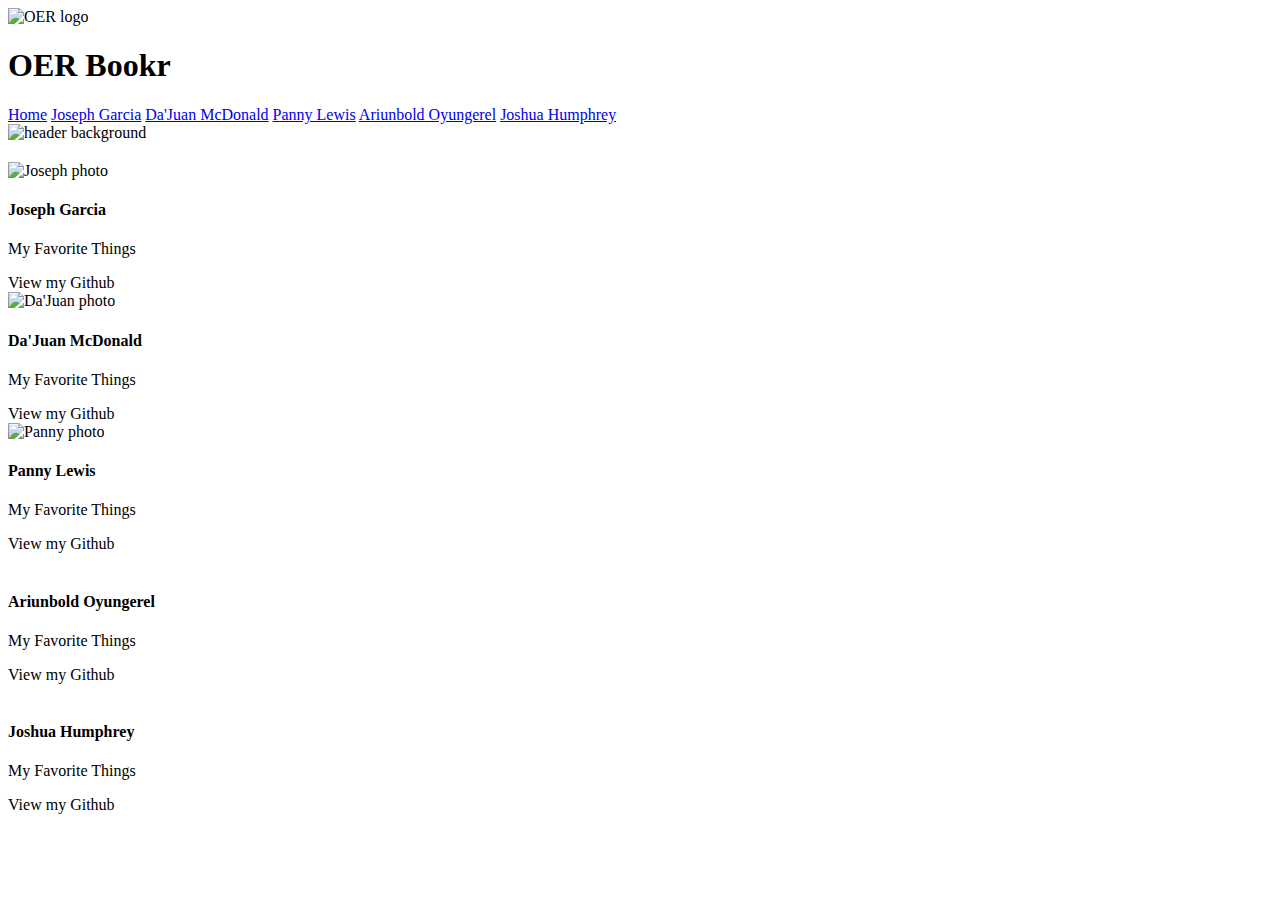
==== about.html @ 0af73c0d "cloned and created new file for marketing" ====
<!doctype html>
<html lang="en">
<head>
  <meta charset="utf-8">
  <meta name="viewport" content="width=device-width, initial-scale=1.0">
  <title>OER Bookr</title>
<!-- book icon <i class="fas fa-book-open"></i> 
    sign in icon <i class="fas fa-sign-in-alt"></i>
    home icon <i class="fas fa-sign-in-alt"></i>
-->
</head>

<body>



<!-- navigation begins code here -->
<div class="container home">

        <div class="title-nav-parent"> <!--this parent has 2 children:  the page title and the navigation-->
        
            <div class="child page-title">
                <img src="img/oer_classroom.png" alt="OER logo"/>
                <h1>OER Bookr</h1>
            </div>
            
            <div class="child nav">
                <a href="index.html">Home</a>
                <a href="#Joseph Garcia">Joseph Garcia</a>
                <a href="#Da'Juan McDonald">Da'Juan McDonald</a>
                <a href="#Panny Lewis">Panny Lewis</a>
                <a href="#Ariunbold Oyungerel">Ariunbold Oyungerel</a>
                <a href="#Joshua Humphrey">Joshua Humphrey</a>
            </div>
        </div>
</div>
<!-- navigation ends here-->



<!-- header begins here -->
<header class="intro">
        <!-- image code here --> 
        <img src="img/team.jpg" alt="header background"/>
 
       <h2></h2>     
       <p</p>
</header>
<!-- header ends here -->



<!-- content begins here -->
<section class="content-person">

        <div class="person">
          <img src="img/joseph.jpg" alt="Joseph photo"/>
          <h4 href="https://github.com/kingmoc" id="Joseph Garcia">Joseph Garcia</h4>
          <p>My Favorite Things</p>
          <div class="btn">View my Github</div>
        </div>

        <div class="person">
          <img src="img/Da'Juan.jpg" alt="Da'Juan photo"/>
          <h4 href="https://github.com/FIOpwK" id="Da'Juan McDonald">Da'Juan McDonald</h4>
          <p>My Favorite Things</p>
          <div class="btn">View my Github</div>
        </div>

        <div class="person">
          <img src="img/Panny.jpg" alt="Panny photo"/>
          <h4 id="Panny Lewis">Panny Lewis</h4>
          <p>My Favorite Things</p>
          <div href="https://github.com/PannyLewis" class="btn">View my Github</div>
        </div>

        <div class="person">
          <img src="" alt=""/>
          <h4 id="Ariunbold Oyungerel">Ariunbold Oyungerel</h4>
          <p>My Favorite Things</p>
          <div class="btn">View my Github</div>
        </div>

        <div class="person">
            <img src="" alt=""/>
            <h4 id="Joshua Humphrey">Joshua Humphrey</h4>
            <p>My Favorite Things</p>
            <div class="btn">View my Github</div>
        </div> 

</section>
<!-- content ends here -->







<!-- Code injected by live-server -->
<script type="text/javascript">
	// <![CDATA[  <-- For SVG support
	if ('WebSocket' in window) {
		(function () {
			function refreshCSS() {
				var sheets = [].slice.call(document.getElementsByTagName("link"));
				var head = document.getElementsByTagName("head")[0];
				for (var i = 0; i < sheets.length; ++i) {
					var elem = sheets[i];
					var parent = elem.parentElement || head;
					parent.removeChild(elem);
					var rel = elem.rel;
					if (elem.href && typeof rel != "string" || rel.length == 0 || rel.toLowerCase() == "stylesheet") {
						var url = elem.href.replace(/(&|\?)_cacheOverride=\d+/, '');
						elem.href = url + (url.indexOf('?') >= 0 ? '&' : '?') + '_cacheOverride=' + (new Date().valueOf());
					}
					parent.appendChild(elem);
				}
			}
			var protocol = window.location.protocol === 'http:' ? 'ws://' : 'wss://';
			var address = protocol + window.location.host + window.location.pathname + '/ws';
			var socket = new WebSocket(address);
			socket.onmessage = function (msg) {
				if (msg.data == 'reload') window.location.reload();
				else if (msg.data == 'refreshcss') refreshCSS();
			};
			if (sessionStorage && !sessionStorage.getItem('IsThisFirstTime_Log_From_LiveServer')) {
				console.log('Live reload enabled.');
				sessionStorage.setItem('IsThisFirstTime_Log_From_LiveServer', true);
			}
		})();
	}
	else {
		console.error('Upgrade your browser. This Browser is NOT supported WebSocket for Live-Reloading.');
	}
	// ]]>
</script></body>
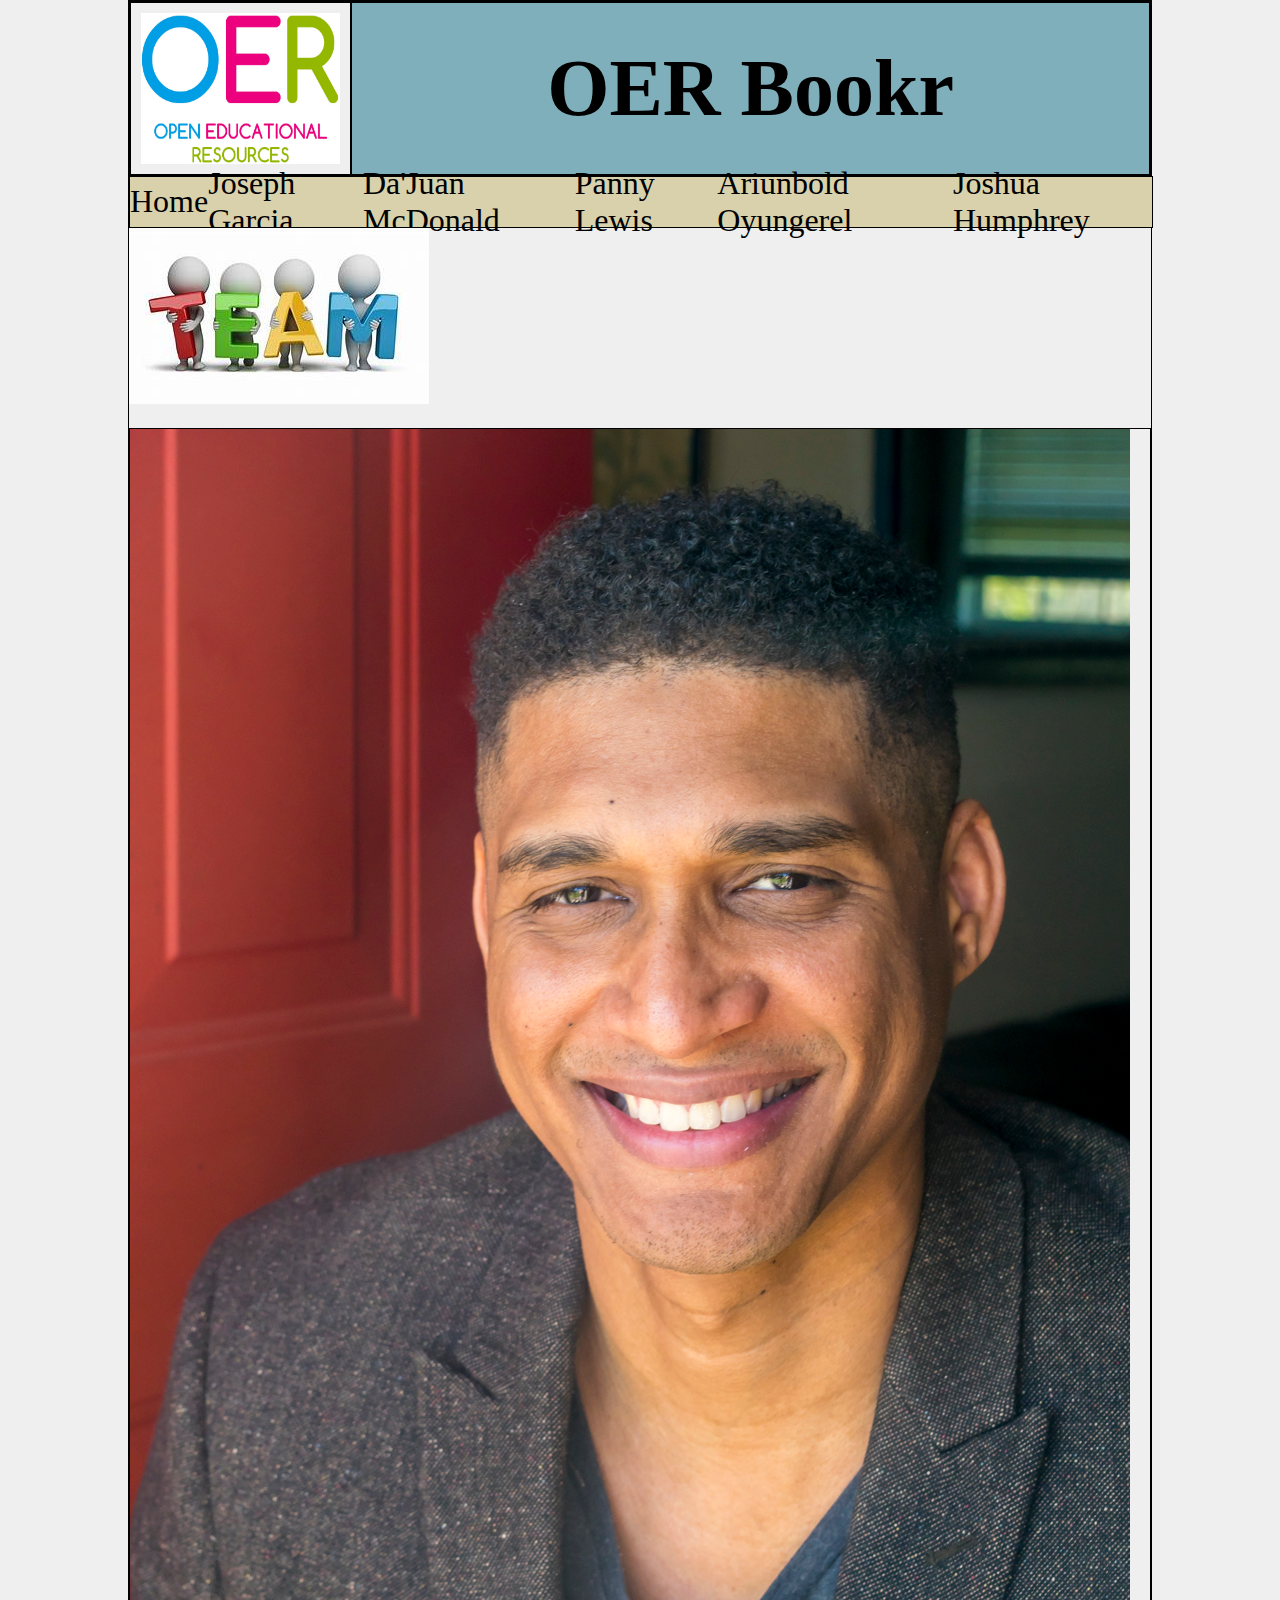
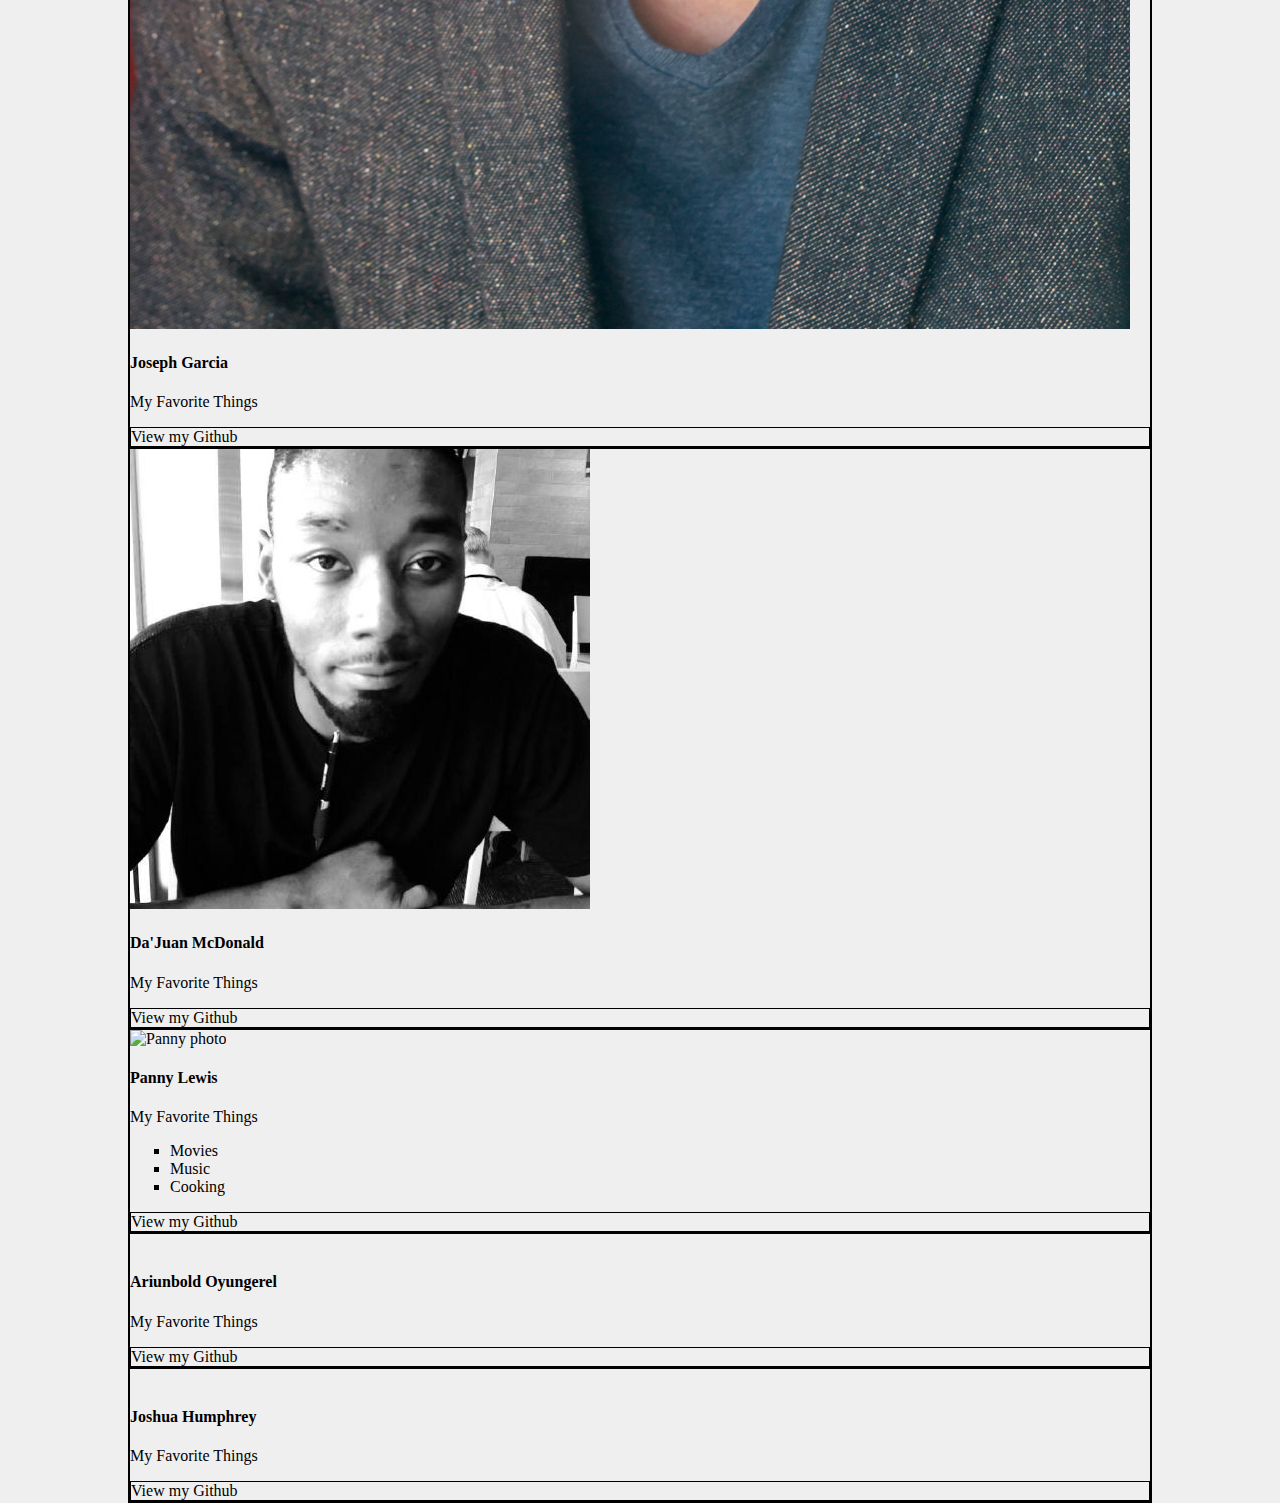
==== commit c6ce14c2: "navigation: added flex boxes to logo, title, and nav" ====
--- a/about.html
+++ b/about.html
@@ -2,9 +2,11 @@
 
 <!doctype html>
 <html lang="en">
-<head>
+<head>  
   <meta charset="utf-8">
   <meta name="viewport" content="width=device-width, initial-scale=1.0">
+    <!-- CSS requirement below -->
+    <link rel="stylesheet" href="/css/index.css">
   <title>OER Bookr</title>
 <!-- book icon <i class="fas fa-book-open"></i> 
     sign in icon <i class="fas fa-sign-in-alt"></i>
@@ -13,31 +15,34 @@
 </head>
 
 <body>
-
-
-
-<!-- navigation begins code here -->
-<div class="container home">
-
-        <div class="title-nav-parent"> <!--this parent has 2 children:  the page title and the navigation-->
-        
-            <div class="child page-title">
-                <img src="img/oer_classroom.png" alt="OER logo"/>
-                <h1>OER Bookr</h1>
-            </div>
-            
-            <div class="child nav">
-                <a href="index.html">Home</a>
-                <a href="#Joseph Garcia">Joseph Garcia</a>
-                <a href="#Da'Juan McDonald">Da'Juan McDonald</a>
-                <a href="#Panny Lewis">Panny Lewis</a>
-                <a href="#Ariunbold Oyungerel">Ariunbold Oyungerel</a>
-                <a href="#Joshua Humphrey">Joshua Humphrey</a>
-            </div>
-        </div>
-</div>
-<!-- navigation ends here-->
-
+    <div class="container">
+      
+      <!--title and logo start-->
+      <div class="logo-title"> <!--parent-->
+        <!--child 1-->
+          <div class="logo">
+            <img src="img/oerlogo.jpg" alt="OER logo"/>
+          </div>
+    
+        <!--child 2-->
+          <div class="title">
+            <h1>OER Bookr</h1>
+          </div>
+      </div>
+      <!--title and logo end-->
+    
+      <!-- navigation start -->
+      <div class="nav-container">
+                    
+          <a href="index.html">Home</a>
+          <a href="#Joseph Garcia">Joseph Garcia</a>
+          <a href="#Da'Juan McDonald">Da'Juan McDonald</a>
+          <a href="#Panny Lewis">Panny Lewis</a>
+          <a href="#Ariunbold Oyungerel">Ariunbold Oyungerel</a>
+          <a href="#Joshua Humphrey">Joshua Humphrey</a>
+                  
+        </div>   
+      <!-- navigation end-->
 
 
 <!-- header begins here -->
@@ -73,6 +78,11 @@
           <img src="img/Panny.jpg" alt="Panny photo"/>
           <h4 id="Panny Lewis">Panny Lewis</h4>
           <p>My Favorite Things</p>
+          <ul>
+            <li>Movies</li>
+            <li>Music</li>
+            <li>Cooking</li>
+          </ul>
           <div href="https://github.com/PannyLewis" class="btn">View my Github</div>
         </div>
 
@@ -92,6 +102,9 @@
 
 </section>
 <!-- content ends here -->
+
+</div>
+</body>
 
 
 
--- a/css/index.css
+++ b/css/index.css
@@ -0,0 +1,53 @@
+* {
+  color: black;
+}
+body {
+  background-color: #EFEFEF;
+  margin: 0 10% 0 10% ;
+}
+body div {
+  border: 1px solid;
+}
+.logo-title {
+  display: flex;
+}
+.logo-title img {
+  width: 100%;
+  height: 100%;
+}
+.logo-title .logo {
+  width: 20%;
+  margin: 0;
+  padding: 10px;
+}
+.logo-title .title {
+  font-style: 'Playfair Display' sans-serif;
+  width: 80%;
+  background-color: #7EAFBA;
+}
+.logo-title .title h1 {
+  font-size: 5em;
+  margin: 5%;
+  text-align: center;
+}
+.nav-container {
+  width: 100%;
+  height: 50px;
+  display: flex;
+  flex-direction: row;
+  justify-content: space-around;
+  align-items: center;
+  background-color: #D8D1AC;
+}
+@media (max-width: 500px) {
+  .nav-container nav {
+    background: #7EAFBA;
+  }
+}
+.nav-container a {
+  font-size: 2em;
+  text-decoration: none;
+}
+.content-person .person li {
+  list-style: square;
+}
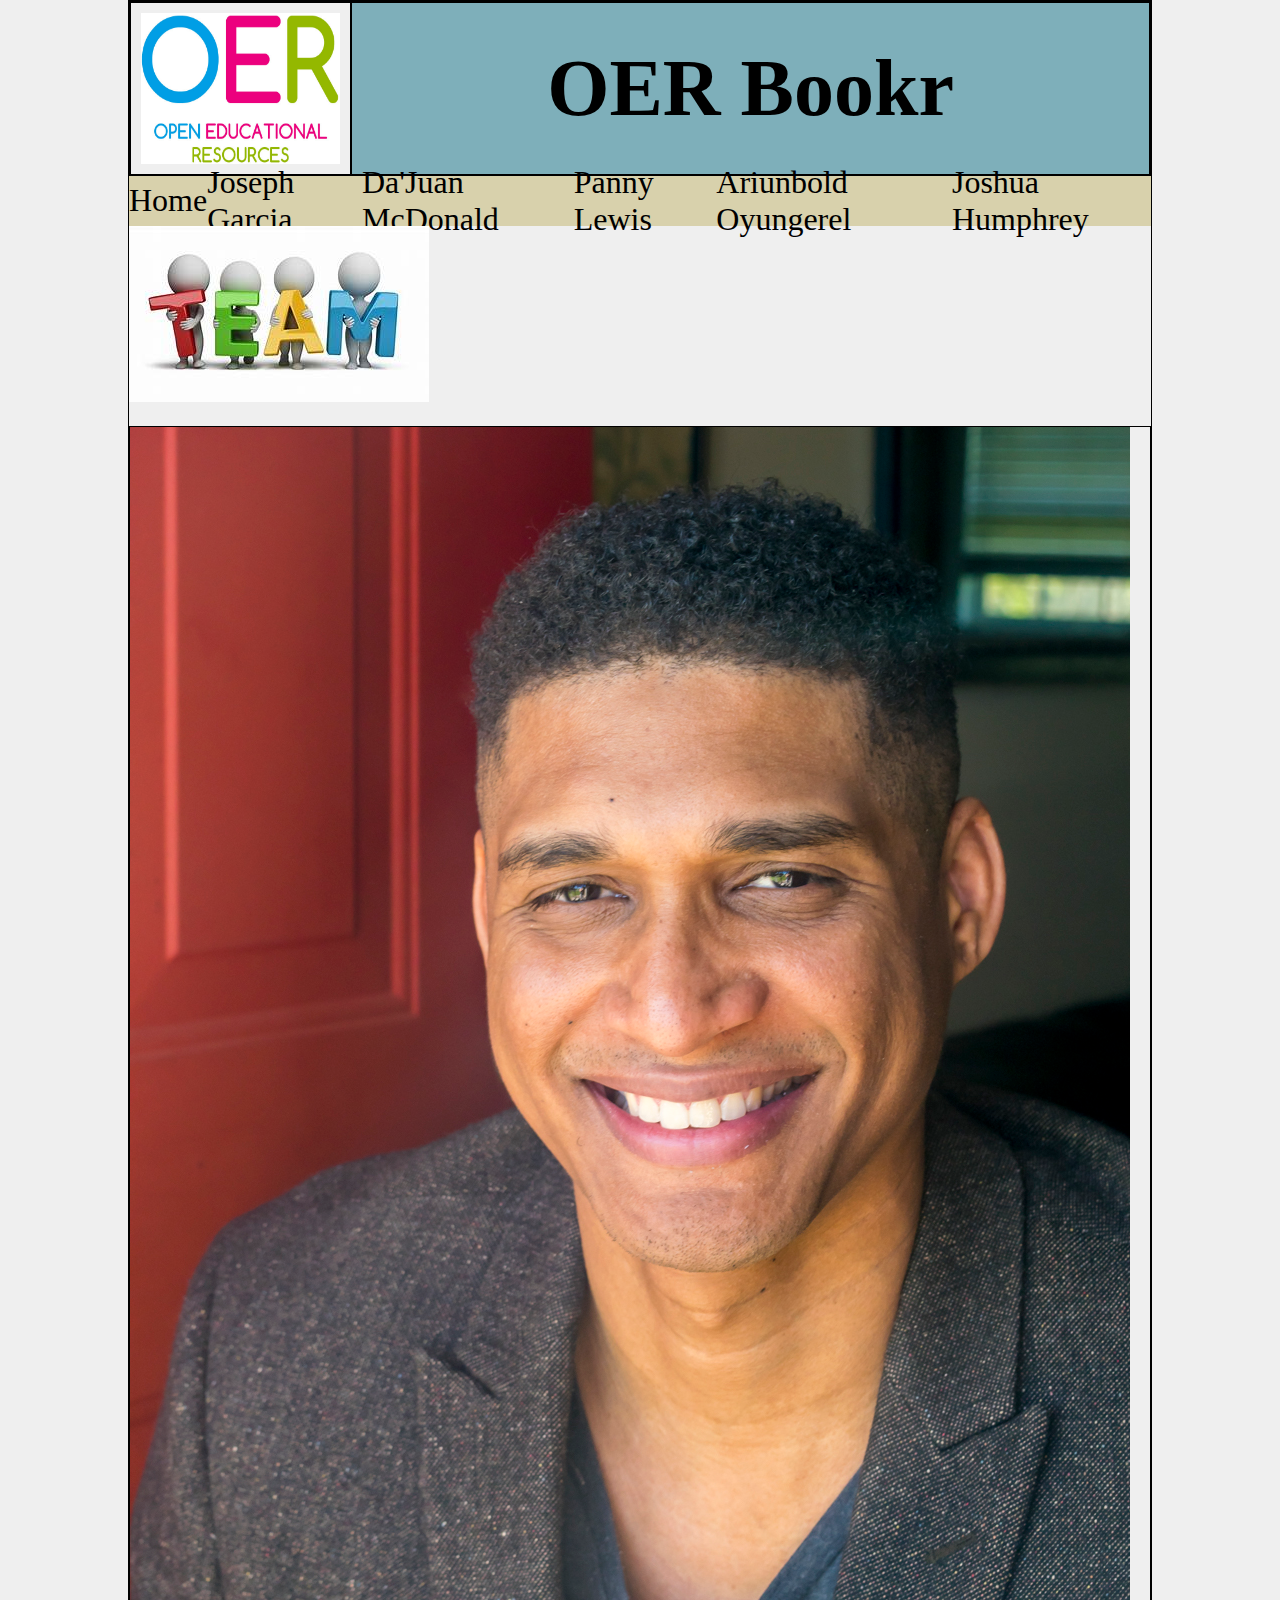
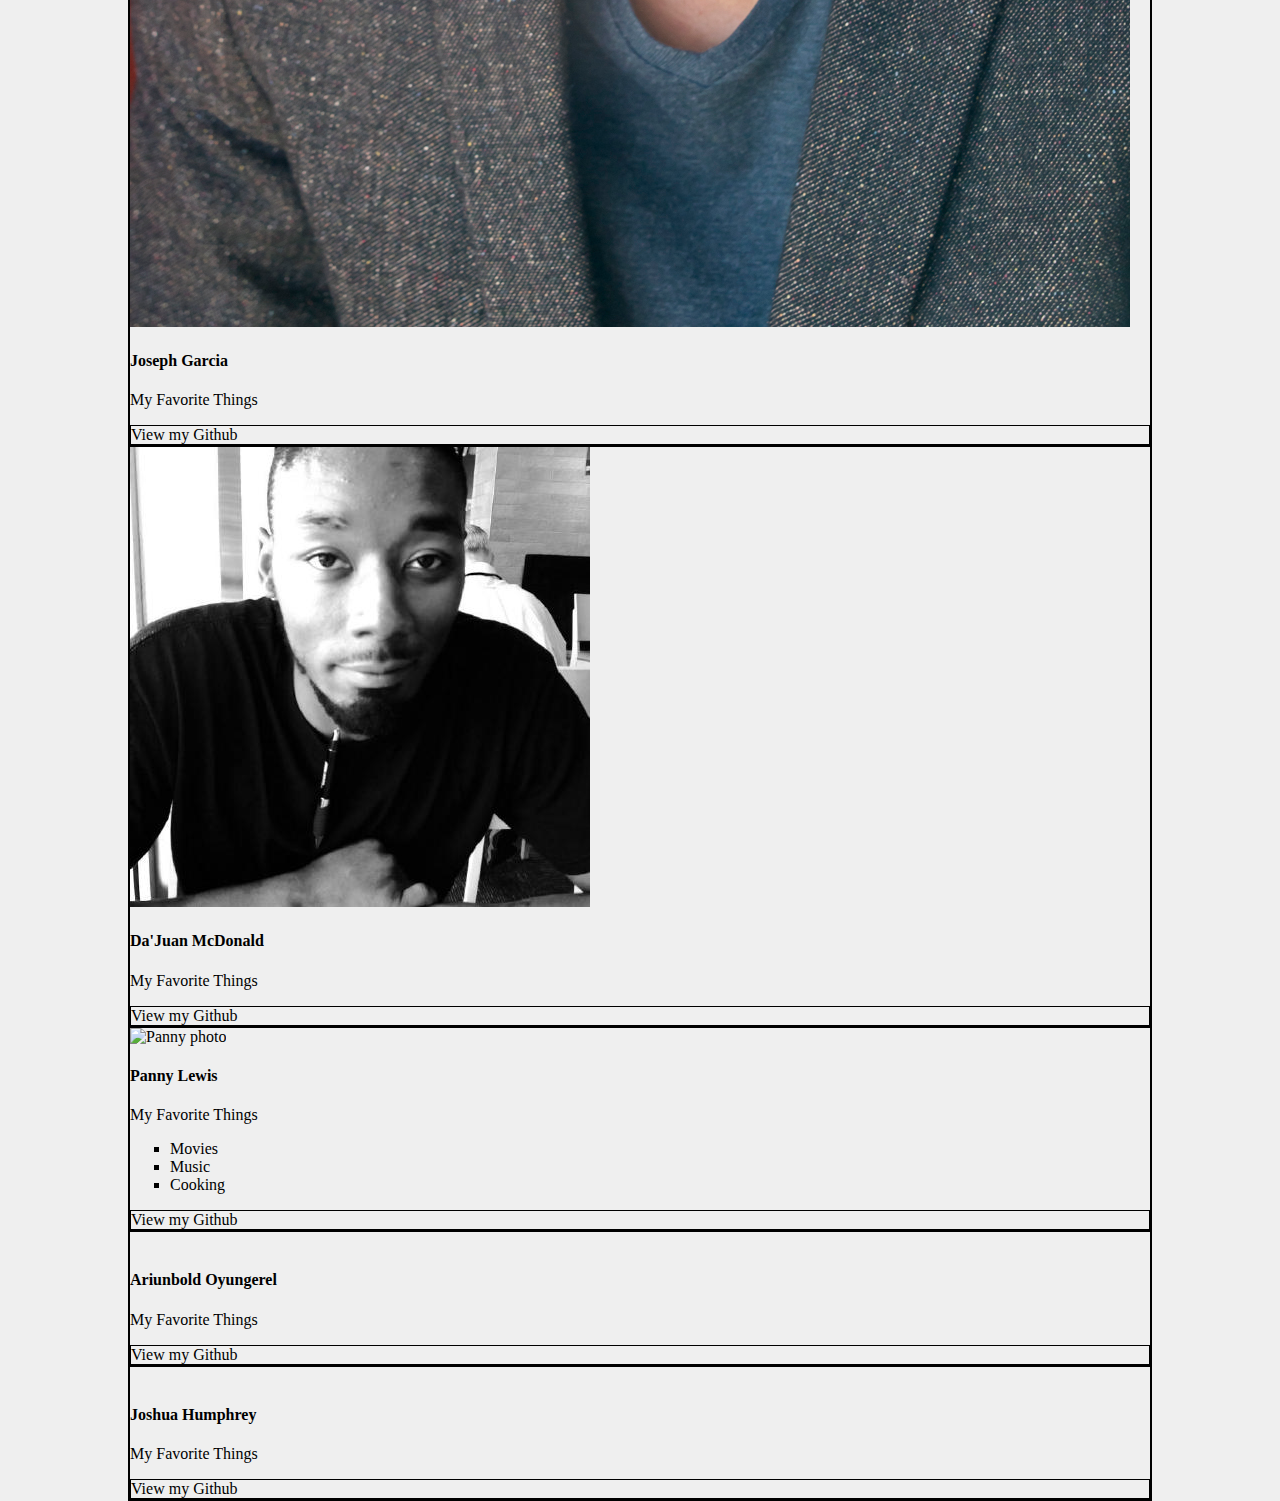
==== commit 904cac85: "homepage:  added flexboxes, added contact form, add footer" ====
--- a/about.html
+++ b/about.html
@@ -32,7 +32,7 @@
       <!--title and logo end-->
     
       <!-- navigation start -->
-      <div class="nav-container">
+      <nav>
                     
           <a href="index.html">Home</a>
           <a href="#Joseph Garcia">Joseph Garcia</a>
@@ -41,7 +41,7 @@
           <a href="#Ariunbold Oyungerel">Ariunbold Oyungerel</a>
           <a href="#Joshua Humphrey">Joshua Humphrey</a>
                   
-        </div>   
+      </nav>   
       <!-- navigation end-->
 
 
--- a/css/index.css
+++ b/css/index.css
@@ -30,7 +30,7 @@
   margin: 5%;
   text-align: center;
 }
-.nav-container {
+nav {
   width: 100%;
   height: 50px;
   display: flex;
@@ -40,13 +40,117 @@
   background-color: #D8D1AC;
 }
 @media (max-width: 500px) {
-  .nav-container nav {
+  nav nav {
     background: #7EAFBA;
   }
 }
-.nav-container a {
+nav a {
   font-size: 2em;
   text-decoration: none;
+}
+nav a:hover {
+  opacity: 0.5;
+}
+.home-content {
+  display: flex;
+  flex-direction: column;
+}
+.home-content .home-img {
+  display: flex;
+  flex-direction: row;
+  justify-content: space-between;
+  background-color: #D8D1AC;
+}
+.home-content .home-img img {
+  width: 30%;
+  height: 300px;
+}
+.home-content .home-article {
+  display: flex;
+  flex-direction: row;
+  justify-content: space-between;
+  background-color: #D8D1AC;
+}
+.home-content .home-article .art {
+  width: 30%;
+  display: flex;
+  flex-direction: column;
+  align-items: center;
+  background-color: #D7D7D7;
+}
+.home-content .home-article h4 {
+  font-size: 2em;
+  padding: 1em;
+  margin: 2%;
+  text-align: center;
+  font-style: 'Lato' sans-serif;
+  border: 1px solid #dedeeb;
+  background-color: #289628;
+}
+.home-content .home-article p {
+  font-style: 'Montserrat' sans-serif;
+  font-size: large;
+  height: 50%;
+  padding: 0 5% 0 5%;
+}
+.home-content .home-article .btn {
+  margin: 2%;
+  padding: 2%;
+  text-align: center;
+  cursor: pointer;
+  width: 40%;
+  height: 10%;
+  font-size: 1.5rem;
+  border-radius: 10px;
+  background-color: #289628;
+  color: black;
+}
+@media (max-width: 500px) {
+  .home-content .home-article .btn {
+    margin: 0px 0px;
+    width: 100%;
+  }
+}
+.home-content .home-article .btn:hover {
+  opacity: 0.5;
+}
+.home-contact {
+  background-color: #D8D1AC;
+  margin: 0;
+  padding: 2%;
+}
+.home-contact input[type=text],
+.home-contact select,
+.home-contact textarea {
+  width: 100%;
+  padding: 12px;
+  border: 1px solid #ccc;
+  border-radius: 4px;
+  box-sizing: border-box;
+  margin-top: 6px;
+  margin-bottom: 16px;
+  resize: vertical;
+}
+.home-contact input[type=submit] {
+  background-color: #4CAF50;
+  color: white;
+  padding: 12px 20px;
+  border: none;
+  border-radius: 4px;
+  cursor: pointer;
+}
+.home-contact input[type=submit]:hover {
+  background-color: #45a049;
+}
+.home-contact .container {
+  border-radius: 5px;
+  background-color: #D7D7D7;
+  padding: 20px;
+}
+.home-footer {
+  text-align: center;
+  padding: 2%;
+  background-color: #D8D1AC;
 }
 .content-person .person li {
   list-style: square;
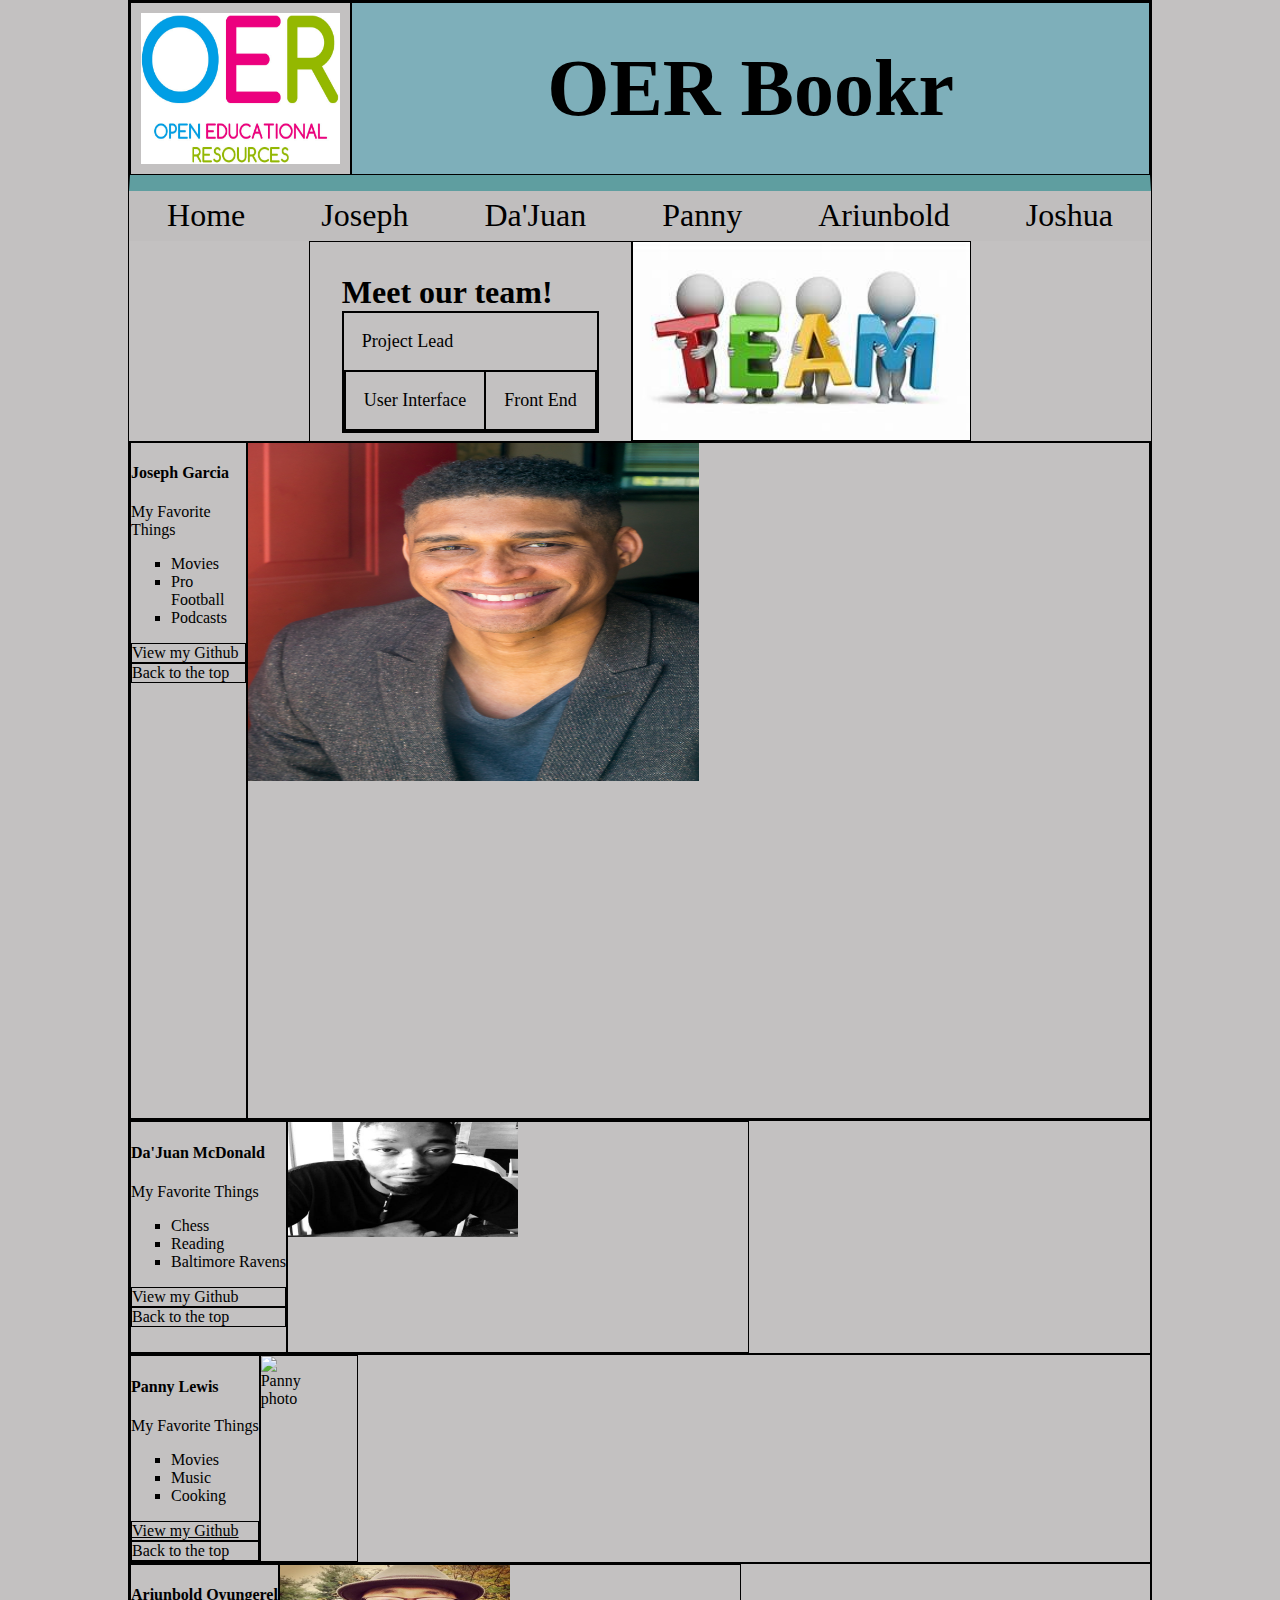
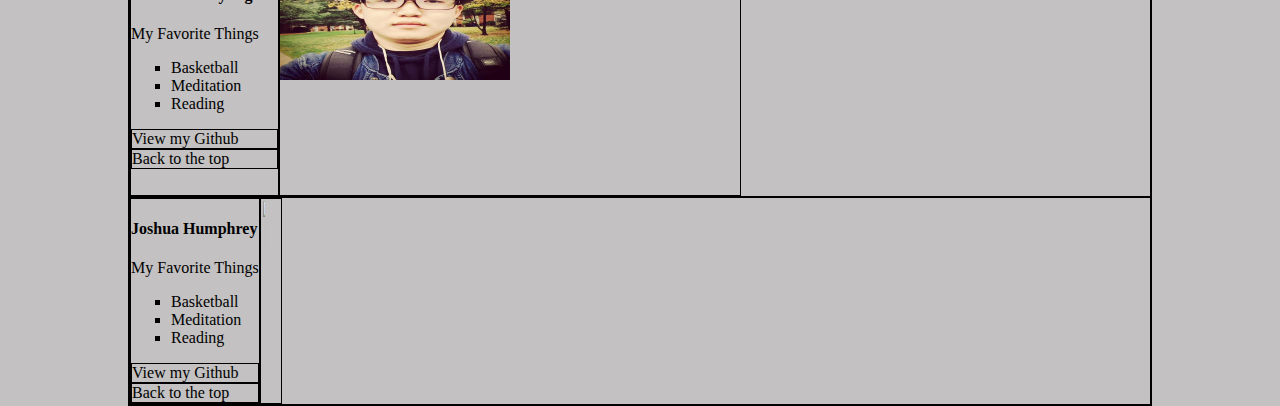
==== commit 76c2639b: "about: added flexbox, added list, prepared for buttons" ====
--- a/about.html
+++ b/about.html
@@ -34,24 +34,57 @@
       <!-- navigation start -->
       <nav>
                     
-          <a href="index.html">Home</a>
-          <a href="#Joseph Garcia">Joseph Garcia</a>
-          <a href="#Da'Juan McDonald">Da'Juan McDonald</a>
-          <a href="#Panny Lewis">Panny Lewis</a>
-          <a href="#Ariunbold Oyungerel">Ariunbold Oyungerel</a>
-          <a href="#Joshua Humphrey">Joshua Humphrey</a>
+              <a href="index.html">Home</a>         
+              <a href="#Joseph Garcia">Joseph</a>
+              <a href="#Da'Juan McDonald">Da'Juan</a>
+              <a href="#Panny Lewis">Panny</a>
+              <a href="#Ariunbold Oyungerel">Ariunbold</a>
+              <a href="#Joshua Humphrey">Joshua</a>
+       
                   
       </nav>   
       <!-- navigation end-->
 
 
 <!-- header begins here -->
-<header class="intro">
-        <!-- image code here --> 
+<header class="meet-team">
+        
+    <div class="about-art">
+        <article>
+            <h2>Meet our team!</h2>
+
+            <div class="team">
+            
+                  <div class="lead">
+                    <p>Project Lead</p>
+                    <div class="UI">
+
+                        <div class="ui1">
+                            <p>User Interface</p>
+                        </div>
+
+                        <div class="ui2">
+                            <p>Front End</p>
+                        </div>
+                                  
+                  </div>
+
+                </div>
+
+
+
+            </div>
+
+
+
+        </article>        
+    </div>
+
+      <div>
         <img src="img/team.jpg" alt="header background"/>
- 
-       <h2></h2>     
-       <p</p>
+      </div>
+           
+       
 </header>
 <!-- header ends here -->
 
@@ -61,43 +94,107 @@
 <section class="content-person">
 
         <div class="person">
-          <img src="img/joseph.jpg" alt="Joseph photo"/>
-          <h4 href="https://github.com/kingmoc" id="Joseph Garcia">Joseph Garcia</h4>
-          <p>My Favorite Things</p>
-          <div class="btn">View my Github</div>
+
+            <div class="person-intro">          
+                <h4 href="https://github.com/kingmoc" id="Joseph Garcia">Joseph Garcia</h4>
+                
+                <p>My Favorite Things</p>
+                <ul>
+                    <li>Movies</li>
+                    <li>Pro Football</li>
+                    <li>Podcasts</li>
+                  </ul>
+                <div class="btn">View my Github</div>
+                <div class="top">Back to the top</div>
+            </div>
+
+              <div class="person img">
+                  <img src="img/joseph.jpg" alt="Joseph photo"/>
+              </div>
+
         </div>
 
         <div class="person">
-          <img src="img/Da'Juan.jpg" alt="Da'Juan photo"/>
-          <h4 href="https://github.com/FIOpwK" id="Da'Juan McDonald">Da'Juan McDonald</h4>
-          <p>My Favorite Things</p>
-          <div class="btn">View my Github</div>
+          
+            <div class="person-intro">
+                  <h4  id="Da'Juan McDonald">Da'Juan McDonald</h4>
+                  
+                  <p>My Favorite Things</p>
+                  <ul>
+                      <li>Chess</li>
+                      <li>Reading</li>
+                      <li>Baltimore Ravens</li>
+                    </ul>
+                  <div href="https://github.com/FIOpwK" class="btn">View my Github</div>
+                  <div class="top">Back to the top</div>
+            </div>
+
+                <div class="person img">
+                    <img src="img/Da'Juan.jpg" alt="Da'Juan photo"/>
+                </div>
+
+         </div>
+
+
+        <div class="person">
+         
+            <div class="person-intro">
+                  <h4 id="Panny Lewis">Panny Lewis</h4>
+                  <p>My Favorite Things</p>
+                  <ul>
+                    <li>Movies</li>
+                    <li>Music</li>
+                    <li>Cooking</li>
+                  </ul>
+                  <div class="btn">
+                    <a href="https://github.com/PannyLewis">View my Github</a>            
+                    </div>
+                    <div class="top">Back to the top</div>
+            </div>
+             
+                <div class="person img">
+                    <img src="img/Panny.jpg" alt="Panny photo"/>
+                </div>   
         </div>
 
         <div class="person">
-          <img src="img/Panny.jpg" alt="Panny photo"/>
-          <h4 id="Panny Lewis">Panny Lewis</h4>
-          <p>My Favorite Things</p>
-          <ul>
-            <li>Movies</li>
-            <li>Music</li>
-            <li>Cooking</li>
-          </ul>
-          <div href="https://github.com/PannyLewis" class="btn">View my Github</div>
+
+            <div class="person-intro">
+                  <h4 id="Ariunbold Oyungerel">Ariunbold Oyungerel</h4>
+                  <p>My Favorite Things</p>
+                  <ul>
+                      <li>Basketball</li>
+                      <li>Meditation</li>
+                      <li>Reading</li>
+                    </ul>
+                  <div href="https://github.com/Ariuka11" class="btn">View my Github</div>
+                  <div class="top">Back to the top</div>
+            </div>
+
+                  <div class="person img">
+                  <img src="img/ariunbold.jpg" alt="Ariunbold photo"/>
+                  </div> 
+
         </div>
 
         <div class="person">
-          <img src="" alt=""/>
-          <h4 id="Ariunbold Oyungerel">Ariunbold Oyungerel</h4>
-          <p>My Favorite Things</p>
-          <div class="btn">View my Github</div>
-        </div>
-
-        <div class="person">
-            <img src="" alt=""/>
-            <h4 id="Joshua Humphrey">Joshua Humphrey</h4>
-            <p>My Favorite Things</p>
-            <div class="btn">View my Github</div>
+
+          <div class="person-intro">  
+                <h4 id="Joshua Humphrey">Joshua Humphrey</h4>
+                <p>My Favorite Things</p>
+                <ul>
+                    <li>Basketball</li>
+                    <li>Meditation</li>
+                    <li>Reading</li>
+                  </ul>
+                <div class="btn">View my Github</div>
+                <div class="top">Back to the top</div>
+          </div>
+
+            <div class="person img">
+                <img src="" alt=""/>
+            </div> 
+
         </div> 
 
 </section>
--- a/css/index.css
+++ b/css/index.css
@@ -1,8 +1,11 @@
+.list-style li {
+  list-style: square;
+}
 * {
   color: black;
 }
 body {
-  background-color: #EFEFEF;
+  background-color: rgba(192, 189, 189, 0.945);
   margin: 0 10% 0 10% ;
 }
 body div {
@@ -10,6 +13,7 @@
 }
 .logo-title {
   display: flex;
+  border-bottom: 1em solid cadetblue;
 }
 .logo-title img {
   width: 100%;
@@ -37,10 +41,10 @@
   flex-direction: row;
   justify-content: space-around;
   align-items: center;
-  background-color: #D8D1AC;
+  background-color: rgba(192, 189, 189, 0.945);
 }
 @media (max-width: 500px) {
-  nav nav {
+  nav {
     background: #7EAFBA;
   }
 }
@@ -54,6 +58,8 @@
 .home-content {
   display: flex;
   flex-direction: column;
+  padding: 5% 10%;
+  background-color: #D8D1AC;
 }
 .home-content .home-img {
   display: flex;
@@ -64,6 +70,8 @@
 .home-content .home-img img {
   width: 30%;
   height: 300px;
+  border: 0.5em solid #22a3d6;
+  border-radius: 1em;
 }
 .home-content .home-article {
   display: flex;
@@ -80,12 +88,13 @@
 }
 .home-content .home-article h4 {
   font-size: 2em;
-  padding: 1em;
-  margin: 2%;
+  padding: 0;
+  margin: 0;
   text-align: center;
   font-style: 'Lato' sans-serif;
   border: 1px solid #dedeeb;
   background-color: #289628;
+  width: 100%;
 }
 .home-content .home-article p {
   font-style: 'Montserrat' sans-serif;
@@ -152,6 +161,47 @@
   padding: 2%;
   background-color: #D8D1AC;
 }
+.meet-team {
+  display: flex;
+  flex-direction: row;
+  justify-content: center;
+  width: 100%;
+  height: 200px;
+}
+.meet-team .about-art {
+  padding: 2em;
+  margin: 0;
+  width: 100;
+  height: 100%;
+}
+.meet-team .about-art h2 {
+  font-size: 2em;
+  margin: 0;
+}
+.meet-team .about-art p {
+  font-size: large;
+  margin: 1em;
+}
+.meet-team .about-art .team .lead .UI {
+  display: flex;
+  flex-direction: row;
+}
+.meet-team img {
+  width: 100%;
+  height: 100%;
+}
+.content-person {
+  display: flex;
+  flex-direction: column;
+}
+.content-person .person {
+  display: flex;
+  flex-direction: row;
+}
+.content-person .person img {
+  width: 50%;
+  height: 50%;
+}
 .content-person .person li {
   list-style: square;
 }
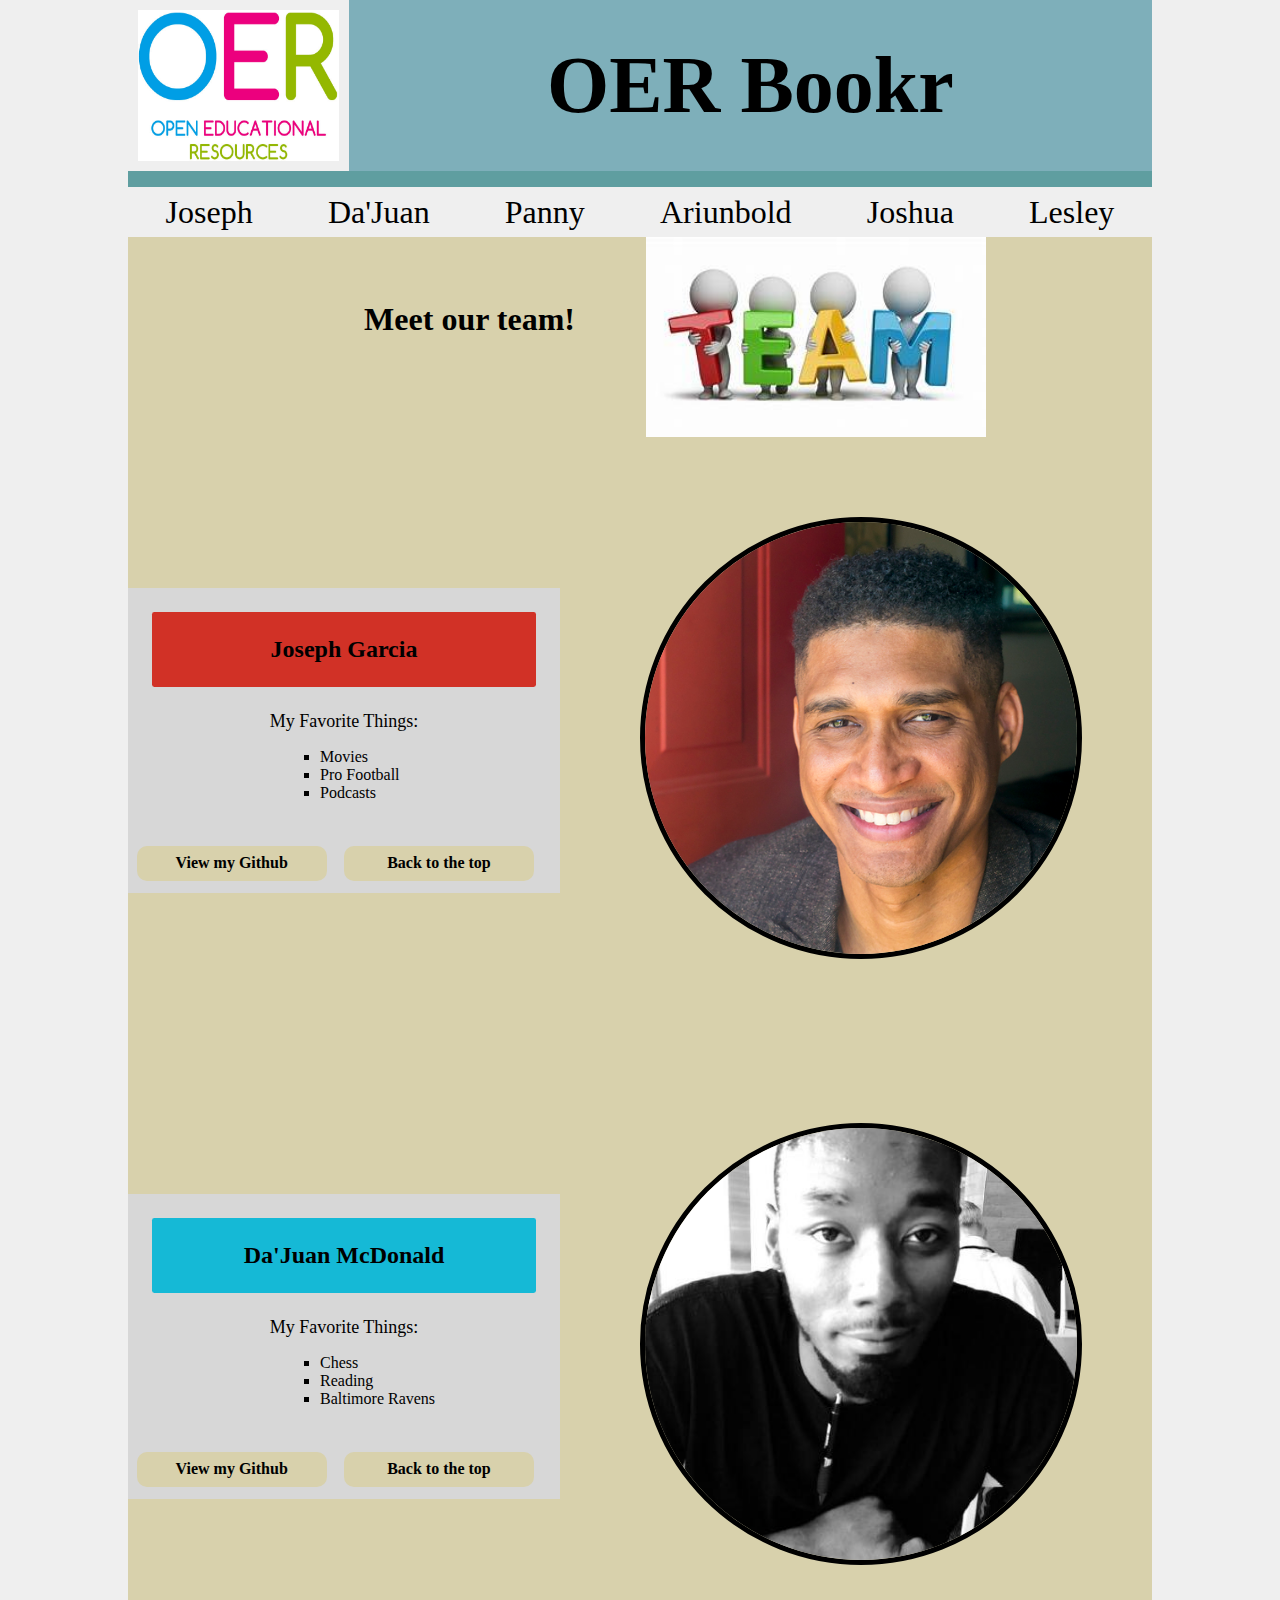
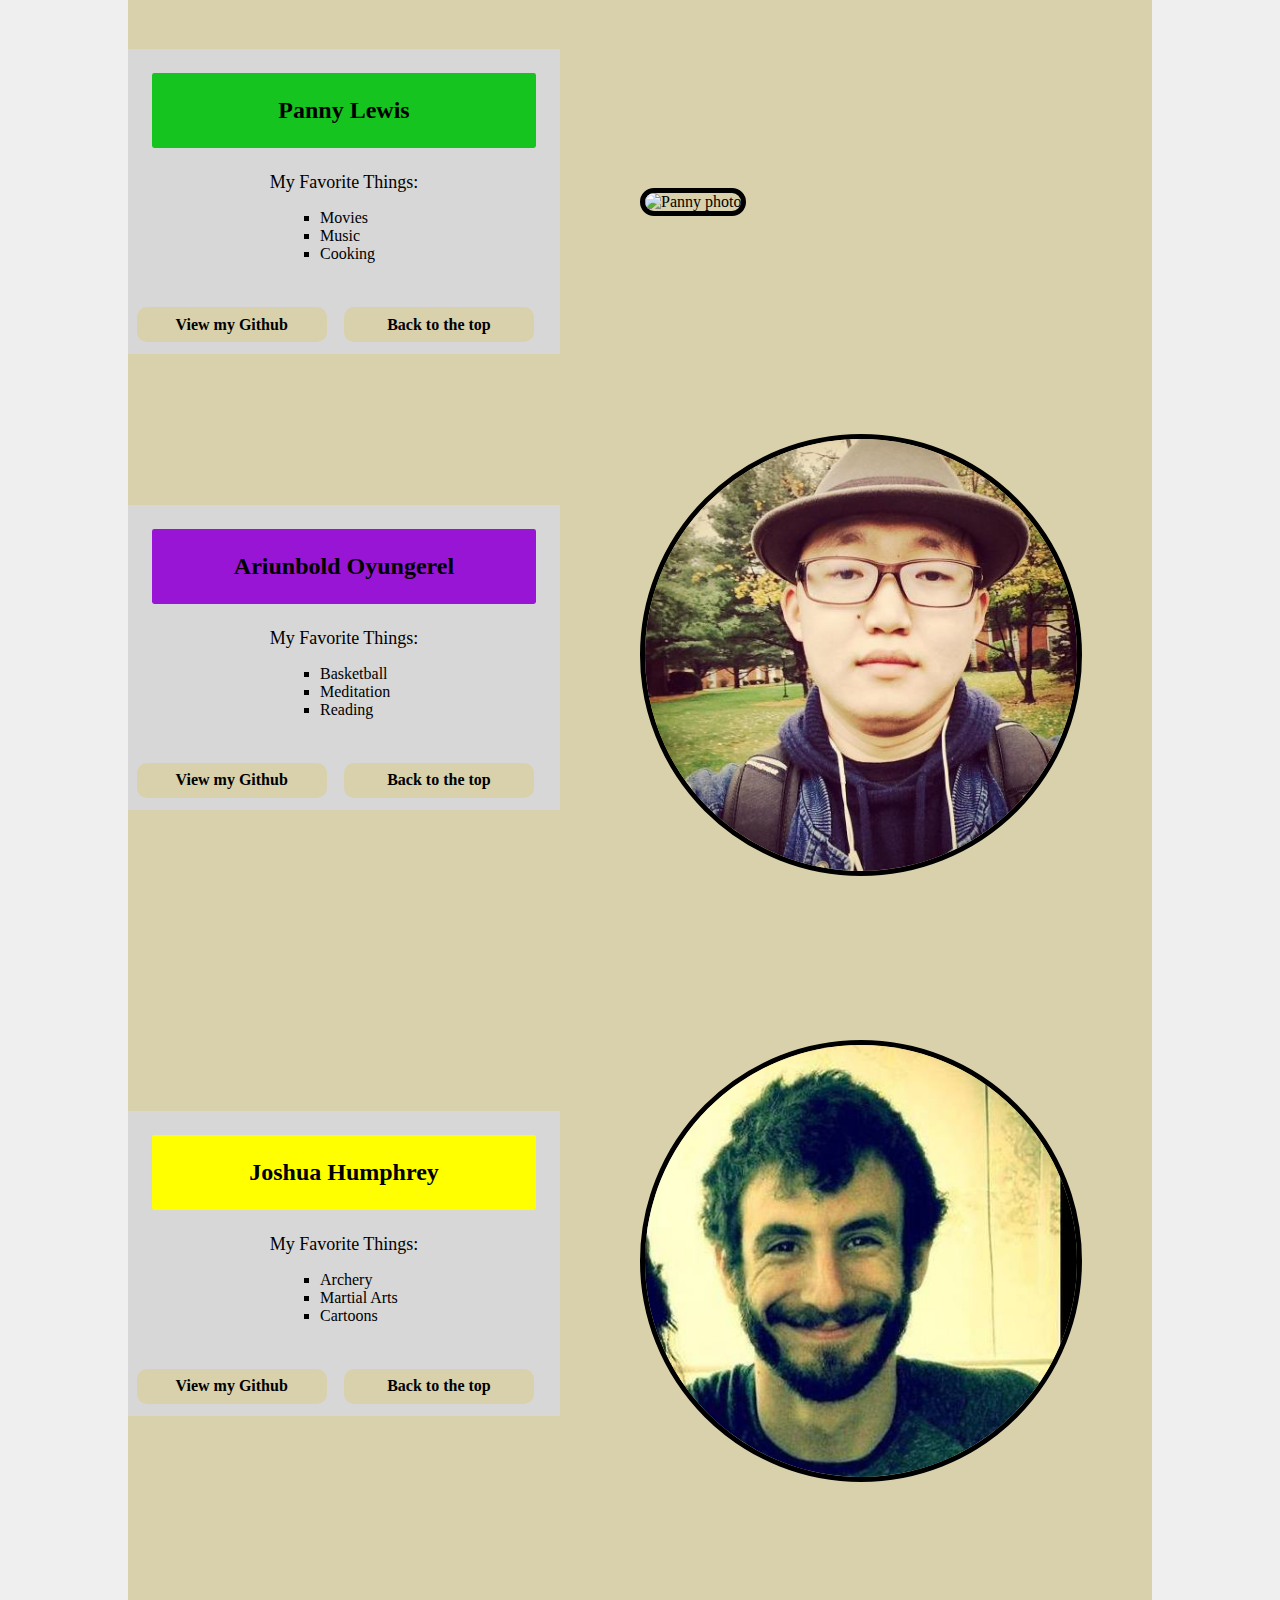
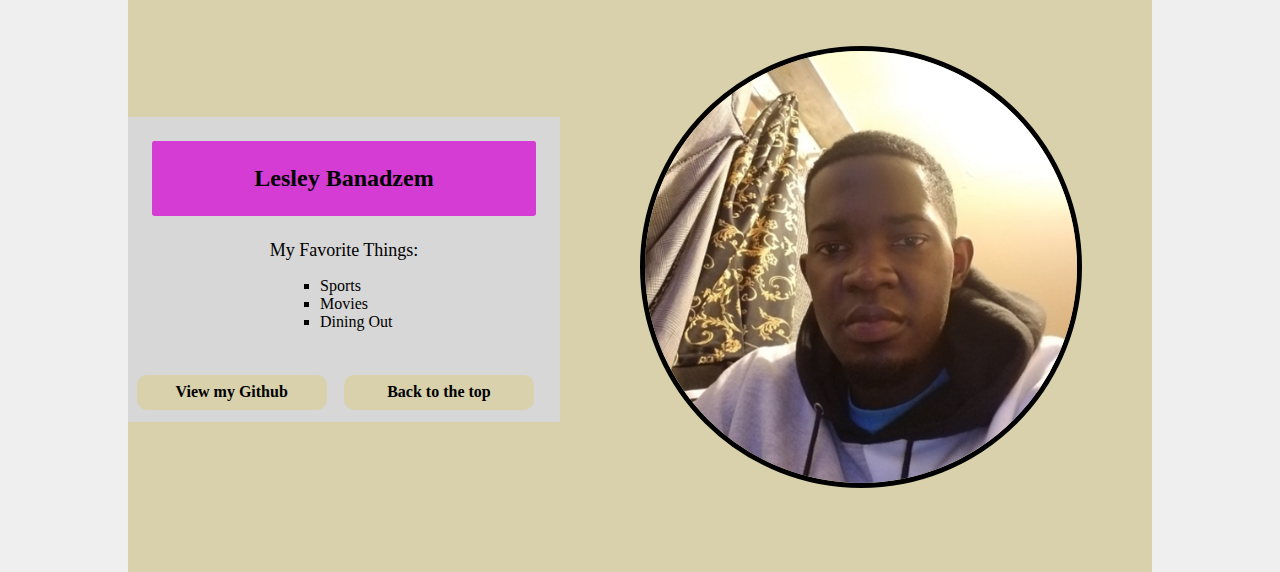
==== commit ff969120: "about: added flexboxes, made logo into home anchor, added buttons, added images, article, still need" ====
--- a/about.html
+++ b/about.html
@@ -21,7 +21,9 @@
       <div class="logo-title"> <!--parent-->
         <!--child 1-->
           <div class="logo">
+            <a href="index.html">
             <img src="img/oerlogo.jpg" alt="OER logo"/>
+          </a>
           </div>
     
         <!--child 2-->
@@ -34,12 +36,13 @@
       <!-- navigation start -->
       <nav>
                     
-              <a href="index.html">Home</a>         
+              <!-- <a href="index.html">Home</a>          -->
               <a href="#Joseph Garcia">Joseph</a>
               <a href="#Da'Juan McDonald">Da'Juan</a>
               <a href="#Panny Lewis">Panny</a>
               <a href="#Ariunbold Oyungerel">Ariunbold</a>
               <a href="#Joshua Humphrey">Joshua</a>
+              <a href="#Lesley Banadzem">Lesley</a>
        
                   
       </nav>   
@@ -47,37 +50,42 @@
 
 
 <!-- header begins here -->
-<header class="meet-team">
+<header class="about-team">
         
-    <div class="about-art">
-        <article>
+    <div class="meet-team">
+        <!-- <article> -->
             <h2>Meet our team!</h2>
 
-            <div class="team">
+            <!-- <div class="team">
             
                   <div class="lead">
                     <p>Project Lead</p>
                     <div class="UI">
 
                         <div class="ui1">
-                            <p>User Interface</p>
+                            <p>Web UI Developer</p>
                         </div>
 
                         <div class="ui2">
-                            <p>Front End</p>
-                        </div>
+                            <p>Back-End Developer</p>
+                        </div>
+
+                        <div class="ui2">
+                            <p>Web React</p>
+                        </div> -->
+<!-- 
                                   
                   </div>
 
-                </div>
-
-
-
-            </div>
-
-
-
-        </article>        
+                </div> -->
+
+
+<!-- 
+            </div> -->
+
+
+
+        
     </div>
 
       <div>
@@ -91,24 +99,33 @@
 
 
 <!-- content begins here -->
-<section class="content-person">
-
-        <div class="person">
-
-            <div class="person-intro">          
-                <h4 href="https://github.com/kingmoc" id="Joseph Garcia">Joseph Garcia</h4>
+
+
+<section class="content-person"><!-- parent to 5 children name person -->
+
+        <div class="person"><!-- parent to 2 children named person-intro and person-img -->
+
+            <div class="person-intro"> <!-- this parent has 5 children:  h4, p, ul, btn, top -->         
+                <h4 id="Joseph Garcia" style="background-color: rgb(209, 49, 38)">Joseph Garcia</h4>
                 
-                <p>My Favorite Things</p>
+                <p>My Favorite Things:</p>
                 <ul>
                     <li>Movies</li>
                     <li>Pro Football</li>
                     <li>Podcasts</li>
                   </ul>
-                <div class="btn">View my Github</div>
-                <div class="top">Back to the top</div>
-            </div>
-
-              <div class="person img">
+
+                  <div class="about-buttons">   <!-- this parent has 2 children: 2 buttons -->
+                  <div class="btn">
+                      <a href="https://github.com/kingmoc">View my Github</a>
+                    </div>
+                    <div class="top">
+                      <a href="#top">Back to the top</a>
+                    </div>
+                  </div>
+            </div>
+
+              <div class="person-img">
                   <img src="img/joseph.jpg" alt="Joseph photo"/>
               </div>
 
@@ -117,19 +134,26 @@
         <div class="person">
           
             <div class="person-intro">
-                  <h4  id="Da'Juan McDonald">Da'Juan McDonald</h4>
+                  <h4  id="Da'Juan McDonald" style="background-color: rgb(21, 185, 214)">Da'Juan McDonald</h4>
                   
-                  <p>My Favorite Things</p>
+                  <p>My Favorite Things:</p>
                   <ul>
                       <li>Chess</li>
                       <li>Reading</li>
                       <li>Baltimore Ravens</li>
                     </ul>
-                  <div href="https://github.com/FIOpwK" class="btn">View my Github</div>
-                  <div class="top">Back to the top</div>
-            </div>
-
-                <div class="person img">
+
+                    <div class="about-buttons">
+                        <div class="btn">
+                          <a href="https://github.com/FIOpwK">View my Github</a>
+                        </div>
+                        <div class="top">
+                          <a href="#top">Back to the top</a>
+                        </div>
+                    </div>
+            </div>
+
+                <div class="person-img">
                     <img src="img/Da'Juan.jpg" alt="Da'Juan photo"/>
                 </div>
 
@@ -139,20 +163,25 @@
         <div class="person">
          
             <div class="person-intro">
-                  <h4 id="Panny Lewis">Panny Lewis</h4>
-                  <p>My Favorite Things</p>
+                  <h4 id="Panny Lewis" style="background-color: rgb(21, 196, 30)">Panny Lewis</h4>
+                  <p>My Favorite Things:</p>
                   <ul>
                     <li>Movies</li>
                     <li>Music</li>
                     <li>Cooking</li>
                   </ul>
-                  <div class="btn">
-                    <a href="https://github.com/PannyLewis">View my Github</a>            
-                    </div>
-                    <div class="top">Back to the top</div>
+
+                  <div class="about-buttons">
+                        <div class="btn">
+                          <a href="https://github.com/PannyLewis">View my Github</a>
+                        </div>
+                        <div class="top">
+                          <a href="#top">Back to the top</a>
+                        </div>
+                  </div>
             </div>
              
-                <div class="person img">
+                <div class="person-img">
                     <img src="img/Panny.jpg" alt="Panny photo"/>
                 </div>   
         </div>
@@ -160,42 +189,84 @@
         <div class="person">
 
             <div class="person-intro">
-                  <h4 id="Ariunbold Oyungerel">Ariunbold Oyungerel</h4>
-                  <p>My Favorite Things</p>
+                  <h4 id="Ariunbold Oyungerel" style="background-color: rgb(153, 21, 214)">Ariunbold Oyungerel</h4>
+                  <p>My Favorite Things:</p>
                   <ul>
                       <li>Basketball</li>
                       <li>Meditation</li>
                       <li>Reading</li>
                     </ul>
-                  <div href="https://github.com/Ariuka11" class="btn">View my Github</div>
-                  <div class="top">Back to the top</div>
-            </div>
-
-                  <div class="person img">
+
+                    <div class="about-buttons">
+                        <div class="btn">
+                          <a href="https://github.com/Ariuka11">View my Github</a>
+                        </div>
+                        <div class="top">
+                          <a href="#top">Back to the top</a>
+                        </div>
+                    </div> 
+            </div>
+
+                  <div class="person-img">
                   <img src="img/ariunbold.jpg" alt="Ariunbold photo"/>
                   </div> 
-
+            
         </div>
 
         <div class="person">
 
-          <div class="person-intro">  
-                <h4 id="Joshua Humphrey">Joshua Humphrey</h4>
-                <p>My Favorite Things</p>
-                <ul>
-                    <li>Basketball</li>
-                    <li>Meditation</li>
-                    <li>Reading</li>
-                  </ul>
-                <div class="btn">View my Github</div>
-                <div class="top">Back to the top</div>
-          </div>
-
-            <div class="person img">
-                <img src="" alt=""/>
-            </div> 
+              <div class="person-intro">  
+                    <h4 id="Joshua Humphrey" style="background-color: #ffff00">Joshua Humphrey</h4>
+                    <p>My Favorite Things:</p>
+                    <ul>
+                        <li>Archery</li>
+                        <li>Martial Arts</li>
+                        <li>Cartoons</li>
+                      </ul>
+
+                      <div class="about-buttons">
+                          <div class="btn">
+                              <a href="https://github.com/Humphreyj ">View my Github</a>
+                            </div>
+                            <div class="top">
+                              <a href="#top">Back to the top</a>
+                            </div>
+                      </div>
+              </div>
+
+                <div class="person-img">
+                    <img src="img/joshua.jpg" alt="Joshua photo"/>
+                </div> 
 
         </div> 
+
+        <div class="person">
+
+            <div class="person-intro">  
+                  <h4 id="Lesley Banadzem" style="background-color: rgb(212, 60, 212)">Lesley Banadzem</h4>
+                  <p>My Favorite Things:</p>
+                  <ul>
+                      <li>Sports</li>
+                      <li>Movies</li>
+                      <li>Dining Out</li>
+                    </ul>
+
+                <div class="about-buttons">
+                      <div class="btn">
+                        <a href="https://github.com/lesleyfon">View my Github</a>
+                      </div>
+                      <div class="top">
+                        <a href="#top">Back to the top</a>
+                      </div>
+                </div>
+            </div>
+  
+              <div class="person-img">
+                  <img src="img/lesley.jpg" alt="Lesley photo"/>
+              </div> 
+  
+          </div> 
+
 
 </section>
 <!-- content ends here -->
--- a/css/index.css
+++ b/css/index.css
@@ -5,11 +5,8 @@
   color: black;
 }
 body {
-  background-color: rgba(192, 189, 189, 0.945);
+  background-color: #EFEFEF;
   margin: 0 10% 0 10% ;
-}
-body div {
-  border: 1px solid;
 }
 .logo-title {
   display: flex;
@@ -41,7 +38,7 @@
   flex-direction: row;
   justify-content: space-around;
   align-items: center;
-  background-color: rgba(192, 189, 189, 0.945);
+  background-color: #EFEFEF;
 }
 @media (max-width: 500px) {
   nav {
@@ -85,10 +82,11 @@
   flex-direction: column;
   align-items: center;
   background-color: #D7D7D7;
+  margin: 0;
 }
 .home-content .home-article h4 {
-  font-size: 2em;
-  padding: 0;
+  font-size: 1.5em;
+  padding: 0.5em 0em 0.5em 0;
   margin: 0;
   text-align: center;
   font-style: 'Lato' sans-serif;
@@ -100,7 +98,7 @@
   font-style: 'Montserrat' sans-serif;
   font-size: large;
   height: 50%;
-  padding: 0 5% 0 5%;
+  margin: 0.5em 1em 3em 1em;
 }
 .home-content .home-article .btn {
   margin: 2%;
@@ -109,7 +107,8 @@
   cursor: pointer;
   width: 40%;
   height: 10%;
-  font-size: 1.5rem;
+  font-size: 1rem;
+  font-weight: bolder;
   border-radius: 10px;
   background-color: #289628;
   color: black;
@@ -161,32 +160,30 @@
   padding: 2%;
   background-color: #D8D1AC;
 }
-.meet-team {
+.about-team {
   display: flex;
   flex-direction: row;
   justify-content: center;
   width: 100%;
   height: 200px;
-}
-.meet-team .about-art {
-  padding: 2em;
-  margin: 0;
-  width: 100;
-  height: 100%;
-}
-.meet-team .about-art h2 {
+  background-color: #D8D1AC;
+}
+.about-team .meet-team {
+  padding: 3em;
+  margin: 0;
+  width: 25%;
+}
+.about-team .meet-team h2 {
   font-size: 2em;
   margin: 0;
-}
-.meet-team .about-art p {
+  padding: 0.5em;
+  text-align: center;
+}
+.about-team .meet-team p {
   font-size: large;
   margin: 1em;
 }
-.meet-team .about-art .team .lead .UI {
-  display: flex;
-  flex-direction: row;
-}
-.meet-team img {
+.about-team img {
   width: 100%;
   height: 100%;
 }
@@ -197,11 +194,98 @@
 .content-person .person {
   display: flex;
   flex-direction: row;
-}
-.content-person .person img {
+  align-items: center;
+  justify-content: space-around;
+  background-color: #D8D1AC;
+}
+.content-person .person .person-intro {
+  background-color: #D7D7D7;
+  display: flex;
+  flex-direction: column;
   width: 50%;
   height: 50%;
 }
-.content-person .person li {
+.content-person .person .person-intro h4 {
+  margin: 1em;
+  padding: 1em;
+  font-size: 1.5em;
+  border-radius: 0.1em;
+  text-align: center;
+}
+.content-person .person .person-intro p {
+  text-align: center;
+  font-size: large;
+  margin: 0;
+}
+.content-person .person .person-intro ul {
+  margin: 0em 2em 1em 6em;
+  padding: 1em 2em 1em 6em;
+}
+.content-person .person .about-buttons {
+  display: flex;
+  flex-direction: row;
+  width: 100%;
+  padding: 0.2em 0em;
+}
+.content-person .person .about-buttons .btn {
+  margin: 2%;
+  padding: 2%;
+  text-align: center;
+  cursor: pointer;
+  width: 40%;
+  height: 10%;
+  font-size: 1rem;
+  font-weight: bolder;
+  border-radius: 10px;
+  background-color: #D8D1AC;
+  color: black;
+}
+@media (max-width: 500px) {
+  .content-person .person .about-buttons .btn {
+    margin: 0px 0px;
+    width: 100%;
+  }
+}
+.content-person .person .about-buttons .btn:hover {
+  opacity: 0.5;
+}
+.content-person .person .about-buttons .top {
+  margin: 2%;
+  padding: 2%;
+  text-align: center;
+  cursor: pointer;
+  width: 40%;
+  height: 10%;
+  font-size: 1rem;
+  font-weight: bolder;
+  border-radius: 10px;
+  background-color: #D8D1AC;
+  color: black;
+}
+@media (max-width: 500px) {
+  .content-person .person .about-buttons .top {
+    margin: 0px 0px;
+    width: 100%;
+  }
+}
+.content-person .person .about-buttons .top:hover {
+  opacity: 0.5;
+}
+.content-person .person .about-buttons a {
+  text-decoration: none;
+}
+.content-person .person-img {
+  width: 50%;
+  height: 50%;
+  margin: 5em;
+}
+.content-person .person-img img {
+  border: 5px solid;
+  width: 400px;
+  border-radius: 360px;
+  width: 100%;
+  height: 100%;
+}
+.person li {
   list-style: square;
 }
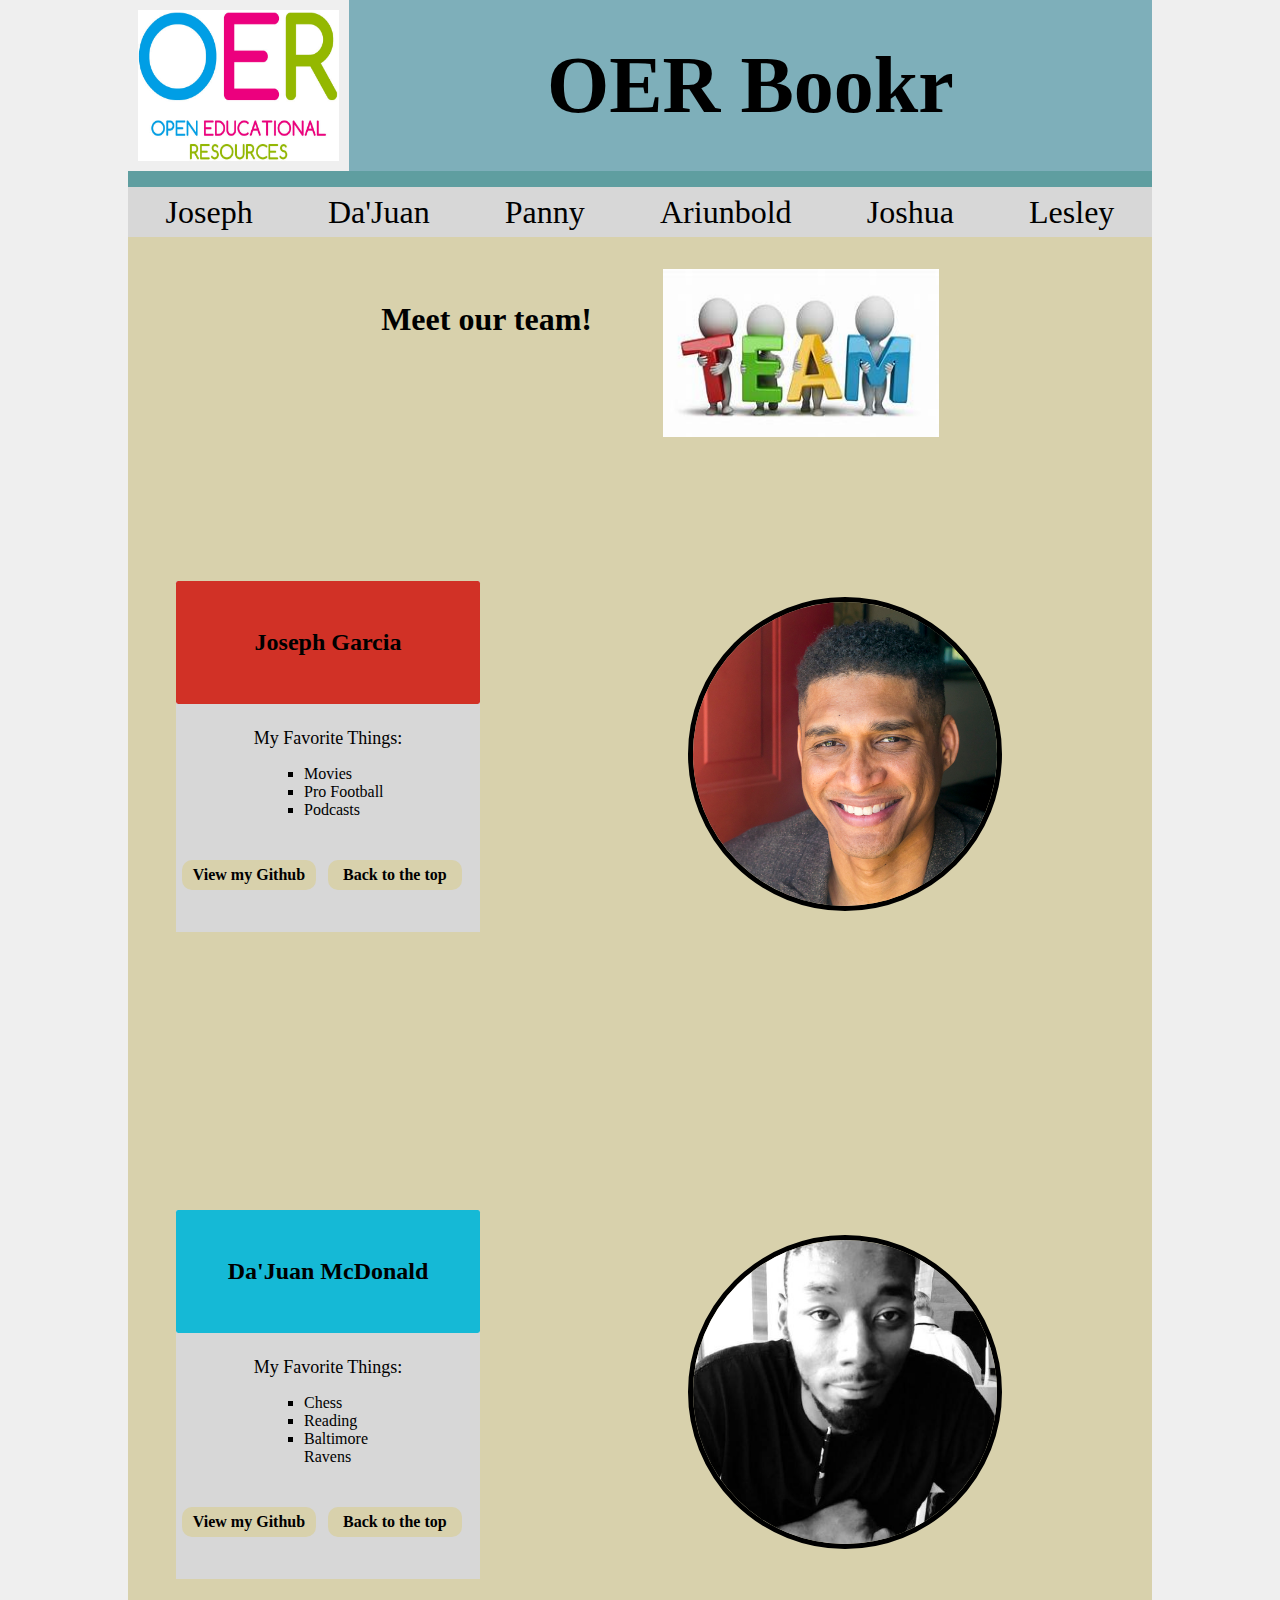
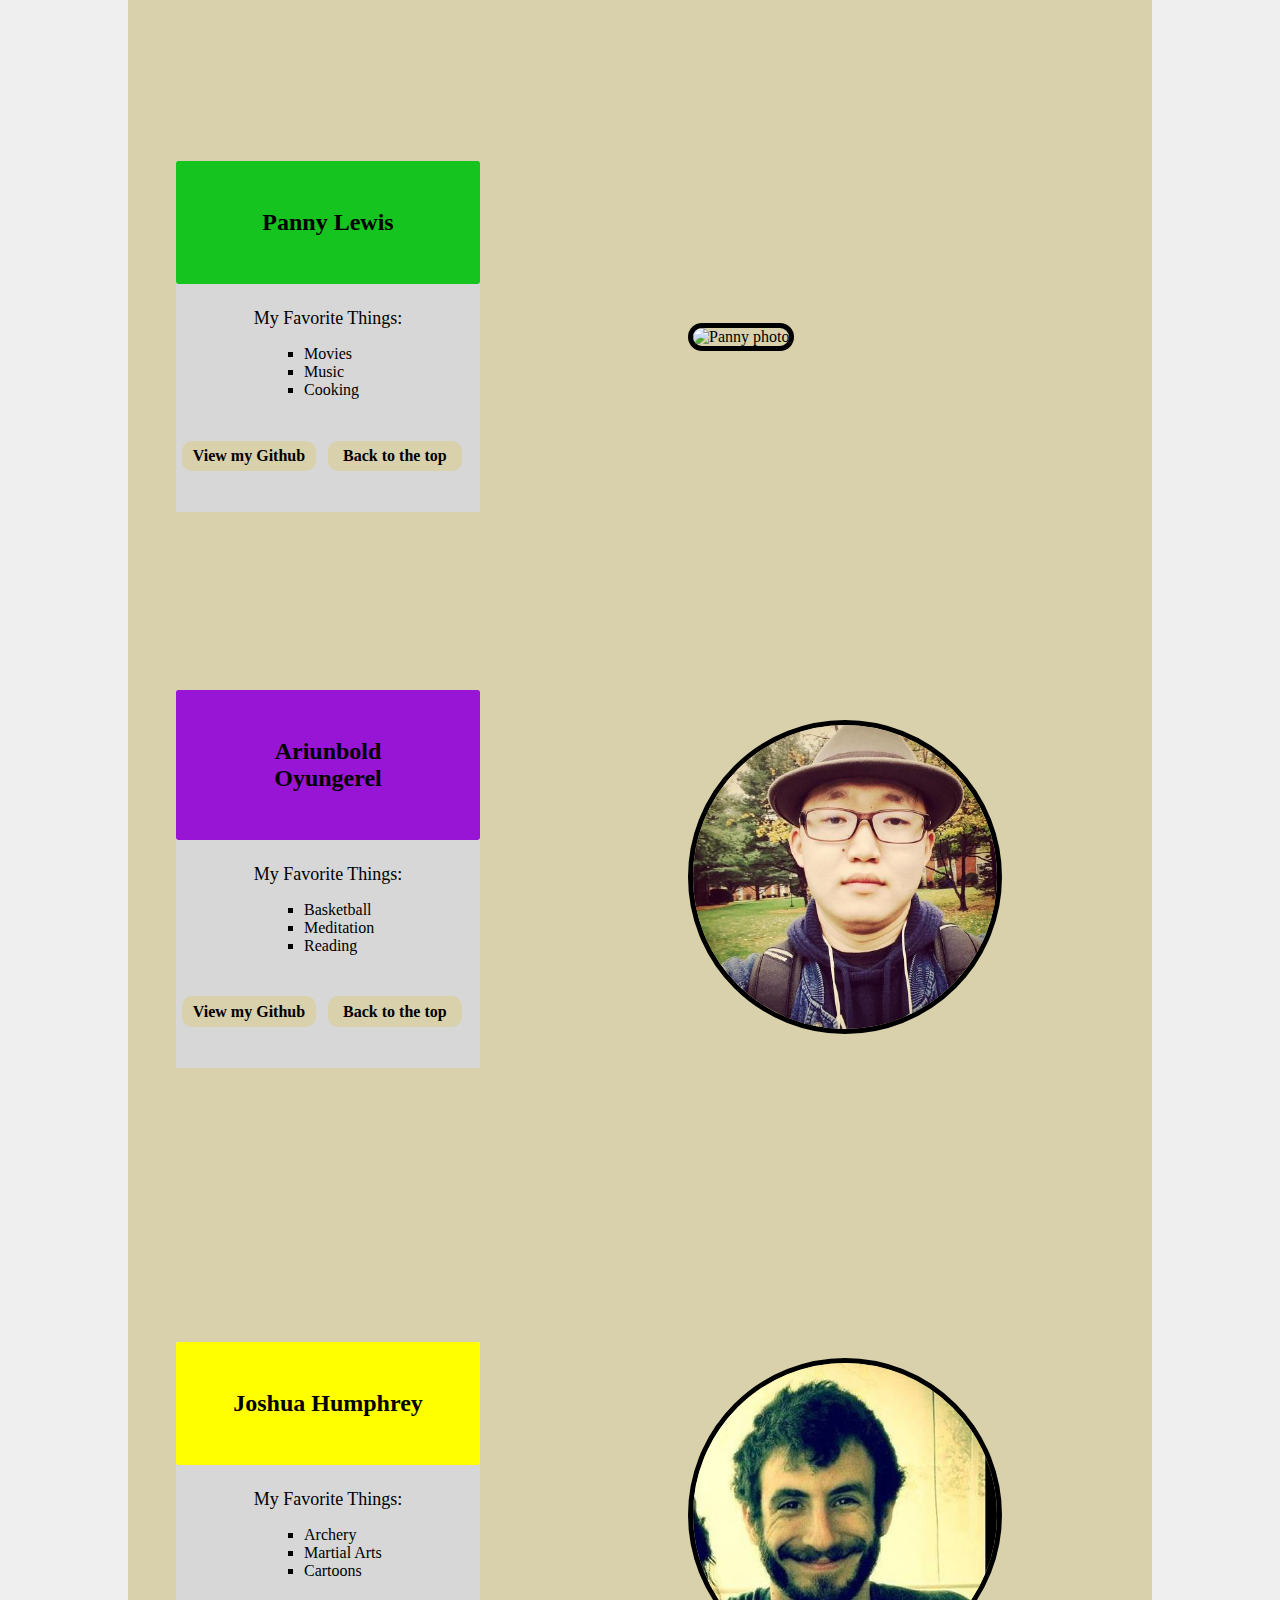
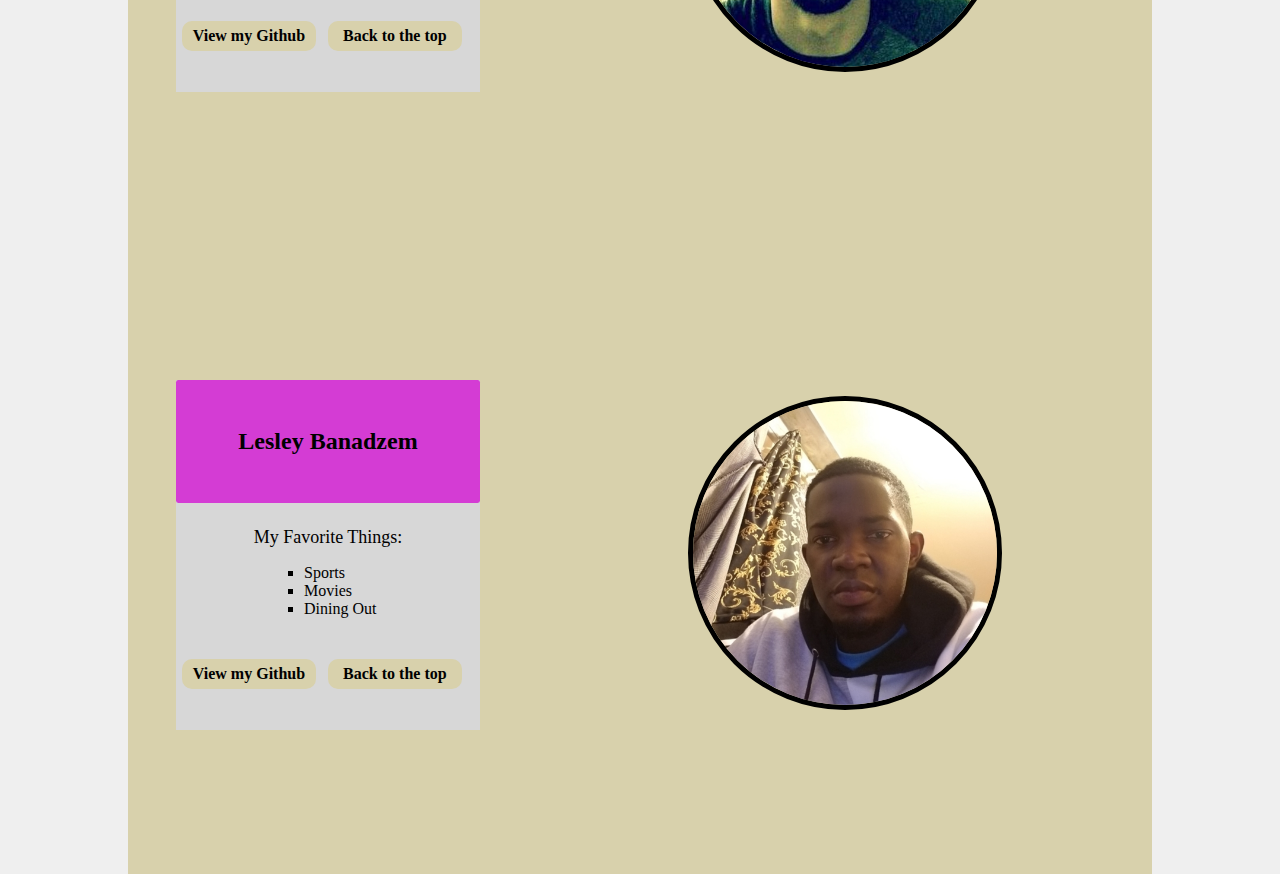
==== commit 20ef677c: "media:  added mobile adjustment to nav, home and about pages, adjusted flexbox directions" ====
--- a/about.html
+++ b/about.html
@@ -55,37 +55,7 @@
     <div class="meet-team">
         <!-- <article> -->
             <h2>Meet our team!</h2>
-
-            <!-- <div class="team">
-            
-                  <div class="lead">
-                    <p>Project Lead</p>
-                    <div class="UI">
-
-                        <div class="ui1">
-                            <p>Web UI Developer</p>
-                        </div>
-
-                        <div class="ui2">
-                            <p>Back-End Developer</p>
-                        </div>
-
-                        <div class="ui2">
-                            <p>Web React</p>
-                        </div> -->
-<!-- 
-                                  
-                  </div>
-
-                </div> -->
-
-
-<!-- 
-            </div> -->
-
-
-
-        
+      
     </div>
 
       <div>
--- a/css/index.css
+++ b/css/index.css
@@ -8,9 +8,21 @@
   background-color: #EFEFEF;
   margin: 0 10% 0 10% ;
 }
+@media mobile {
+  body {
+    margin: 0 5% 0 5% ;
+  }
+}
 .logo-title {
   display: flex;
   border-bottom: 1em solid cadetblue;
+}
+@media (max-width: 500px) {
+  .logo-title {
+    flex-direction: column;
+    border-bottom: none;
+    align-items: center;
+  }
 }
 .logo-title img {
   width: 100%;
@@ -26,11 +38,21 @@
   width: 80%;
   background-color: #7EAFBA;
 }
+@media (max-width: 500px) {
+  .logo-title .title {
+    width: 100%;
+  }
+}
 .logo-title .title h1 {
   font-size: 5em;
   margin: 5%;
   text-align: center;
 }
+@media (max-width: 500px) {
+  .logo-title .title h1 {
+    font-size: 1em;
+  }
+}
 nav {
   width: 100%;
   height: 50px;
@@ -38,11 +60,12 @@
   flex-direction: row;
   justify-content: space-around;
   align-items: center;
-  background-color: #EFEFEF;
+  background-color: #D7D7D7;
 }
 @media (max-width: 500px) {
   nav {
-    background: #7EAFBA;
+    flex-direction: column;
+    height: auto;
   }
 }
 nav a {
@@ -58,11 +81,25 @@
   padding: 5% 10%;
   background-color: #D8D1AC;
 }
+@media (max-width: 500px) {
+  .home-content {
+    display: flex;
+    flex-direction: row;
+    margin: 0;
+    padding: 0;
+  }
+}
 .home-content .home-img {
   display: flex;
   flex-direction: row;
   justify-content: space-between;
   background-color: #D8D1AC;
+}
+@media (max-width: 500px) {
+  .home-content .home-img {
+    flex-direction: column;
+    display: flex;
+  }
 }
 .home-content .home-img img {
   width: 30%;
@@ -70,11 +107,26 @@
   border: 0.5em solid #22a3d6;
   border-radius: 1em;
 }
+@media (max-width: 500px) {
+  .home-content .home-img img {
+    width: 5em;
+    height: 5em;
+    border: 0.5em solid #22a3d6;
+    border-radius: 0.5em;
+  }
+}
 .home-content .home-article {
   display: flex;
   flex-direction: row;
   justify-content: space-between;
   background-color: #D8D1AC;
+}
+@media (max-width: 500px) {
+  .home-content .home-article {
+    display: flex;
+    flex-direction: column;
+    width: 100%;
+  }
 }
 .home-content .home-article .art {
   width: 30%;
@@ -83,6 +135,14 @@
   align-items: center;
   background-color: #D7D7D7;
   margin: 0;
+}
+@media (max-width: 500px) {
+  .home-content .home-article .art {
+    display: flex;
+    flex-direction: column;
+    width: 100%;
+    padding: 0 0 2em 0;
+  }
 }
 .home-content .home-article h4 {
   font-size: 1.5em;
@@ -99,6 +159,12 @@
   font-size: large;
   height: 50%;
   margin: 0.5em 1em 3em 1em;
+}
+@media (max-width: 500px) {
+  .home-content .home-article p {
+    height: 30%;
+    margin: 0.5em 1em 2em 1em;
+  }
 }
 .home-content .home-article .btn {
   margin: 2%;
@@ -116,7 +182,8 @@
 @media (max-width: 500px) {
   .home-content .home-article .btn {
     margin: 0px 0px;
-    width: 100%;
+    width: 50%;
+    border-radius: 360px;
   }
 }
 .home-content .home-article .btn:hover {
@@ -173,19 +240,29 @@
   margin: 0;
   width: 25%;
 }
+@media (max-width: 500px) {
+  .about-team .meet-team {
+    padding: 1em;
+    margin: 1em;
+    width: 25%;
+  }
+}
 .about-team .meet-team h2 {
   font-size: 2em;
   margin: 0;
   padding: 0.5em;
   text-align: center;
 }
-.about-team .meet-team p {
-  font-size: large;
-  margin: 1em;
+@media (max-width: 500px) {
+  .about-team .meet-team h2 {
+    padding: 1em 0 1em 0;
+    font-size: 1.5em;
+  }
 }
 .about-team img {
-  width: 100%;
-  height: 100%;
+  width: 90%;
+  height: 90%;
+  padding: 2em 0em;
 }
 .content-person {
   display: flex;
@@ -197,6 +274,12 @@
   align-items: center;
   justify-content: space-around;
   background-color: #D8D1AC;
+}
+@media (max-width: 500px) {
+  .content-person .person {
+    display: flex;
+    flex-direction: column-reverse;
+  }
 }
 .content-person .person .person-intro {
   background-color: #D7D7D7;
@@ -204,28 +287,55 @@
   flex-direction: column;
   width: 50%;
   height: 50%;
+  margin: 3em;
+}
+@media (max-width: 500px) {
+  .content-person .person .person-intro {
+    width: 100%;
+  }
 }
 .content-person .person .person-intro h4 {
-  margin: 1em;
-  padding: 1em;
+  margin: 0em 0 1em 0;
+  padding: 2em;
   font-size: 1.5em;
   border-radius: 0.1em;
   text-align: center;
 }
+@media (max-width: 500px) {
+  .content-person .person .person-intro h4 {
+    margin: 0em 0 1em 0;
+    padding: 1.5em;
+    font-size: 1.5em;
+  }
+}
 .content-person .person .person-intro p {
   text-align: center;
   font-size: large;
   margin: 0;
 }
 .content-person .person .person-intro ul {
-  margin: 0em 2em 1em 6em;
-  padding: 1em 2em 1em 6em;
+  margin: 0em 2em 1em 4em;
+  padding: 1em 2em 1em 4em;
+}
+@media (max-width: 500px) {
+  .content-person .person .person-intro ul {
+    margin: 0em 2em 1em 3em;
+    padding: 1em 2em 1em 3em;
+  }
 }
 .content-person .person .about-buttons {
   display: flex;
   flex-direction: row;
   width: 100%;
   padding: 0.2em 0em;
+  margin: 0 0 2em 0;
+}
+@media (max-width: 500px) {
+  .content-person .person .about-buttons {
+    width: 50%;
+    padding: 2em;
+    margin: 2em;
+  }
 }
 .content-person .person .about-buttons .btn {
   margin: 2%;
@@ -243,7 +353,8 @@
 @media (max-width: 500px) {
   .content-person .person .about-buttons .btn {
     margin: 0px 0px;
-    width: 100%;
+    width: 50%;
+    border-radius: 360px;
   }
 }
 .content-person .person .about-buttons .btn:hover {
@@ -265,7 +376,8 @@
 @media (max-width: 500px) {
   .content-person .person .about-buttons .top {
     margin: 0px 0px;
-    width: 100%;
+    width: 50%;
+    border-radius: 360px;
   }
 }
 .content-person .person .about-buttons .top:hover {
@@ -274,18 +386,26 @@
 .content-person .person .about-buttons a {
   text-decoration: none;
 }
-.content-person .person-img {
+.content-person .person .person-img {
   width: 50%;
   height: 50%;
-  margin: 5em;
-}
-.content-person .person-img img {
+  margin: 10em;
+}
+@media (max-width: 500px) {
+  .content-person .person .person-img {
+    margin: 3em 0em 0em 0em;
+    padding: 0;
+    width: 75%;
+    height: 75%;
+  }
+}
+.content-person .person .person-img img {
   border: 5px solid;
-  width: 400px;
   border-radius: 360px;
   width: 100%;
   height: 100%;
-}
-.person li {
+  padding: 0;
+}
+.content-person .person li {
   list-style: square;
 }
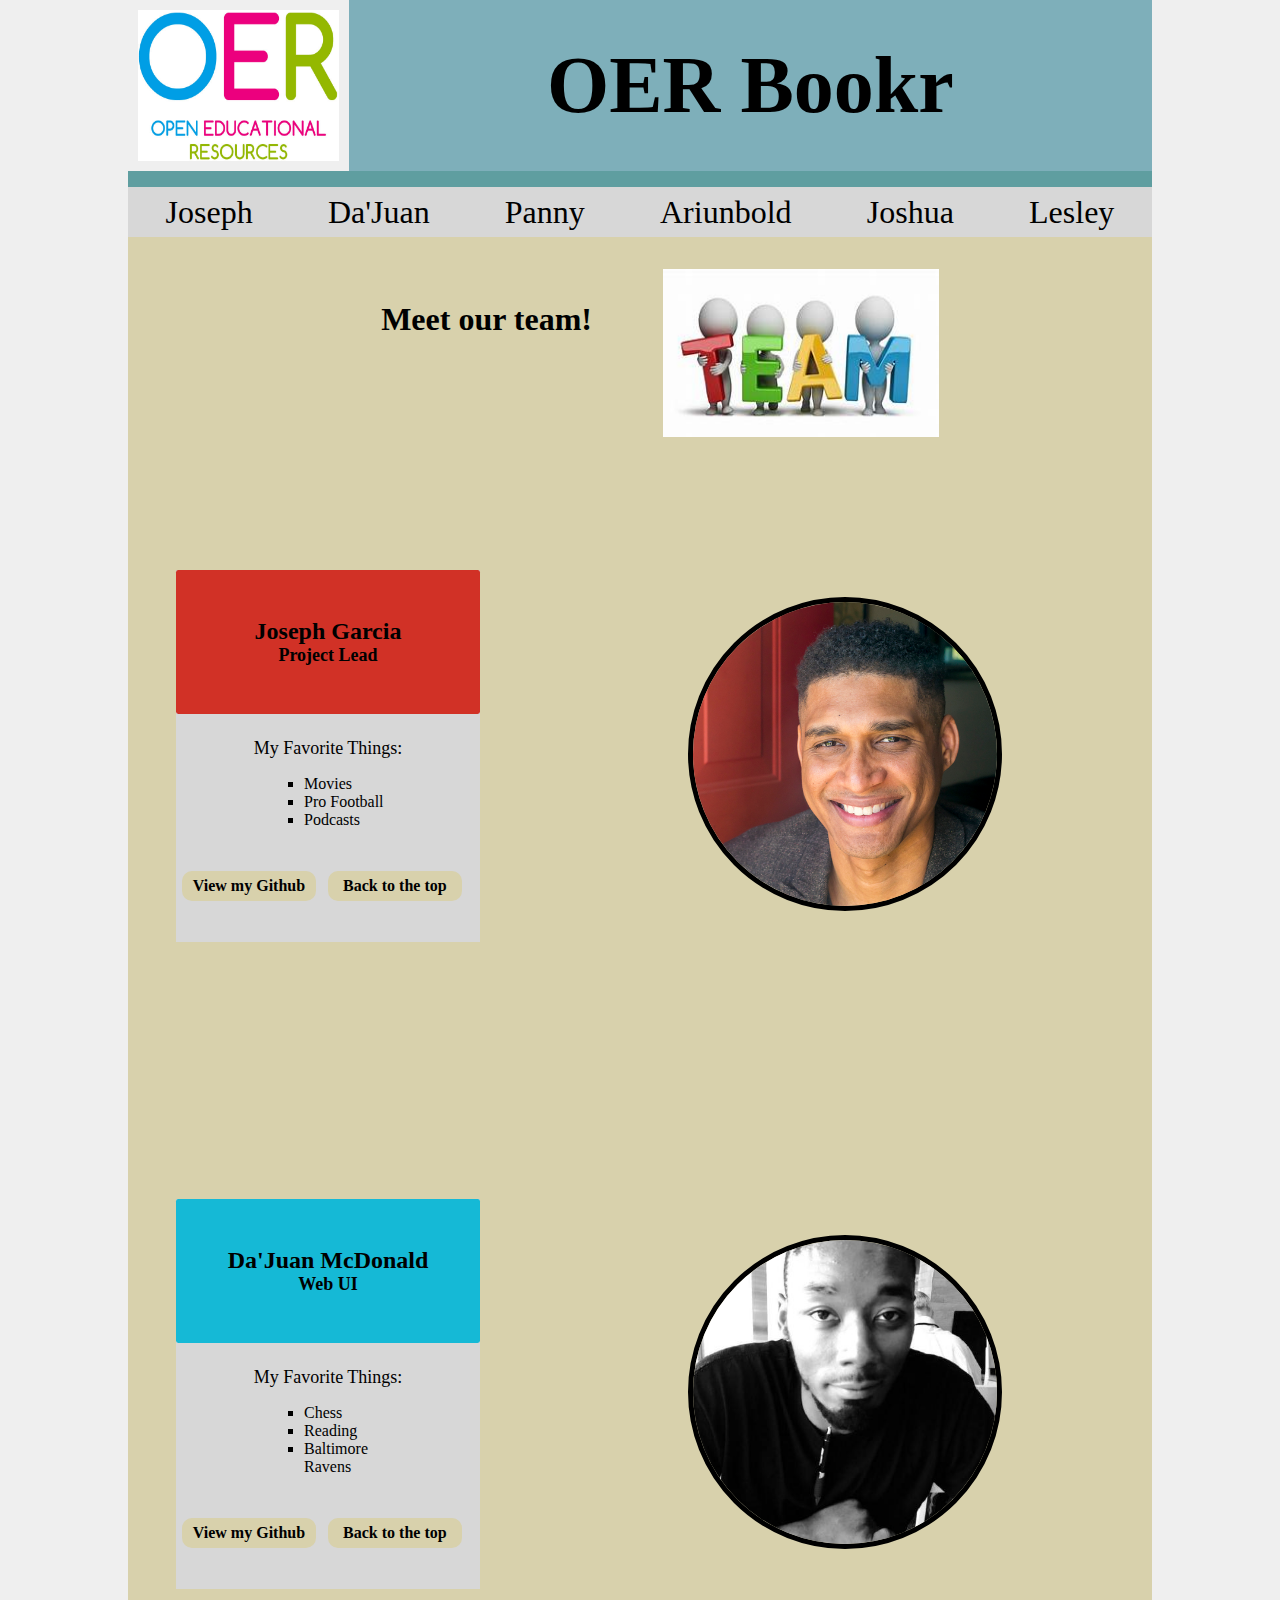
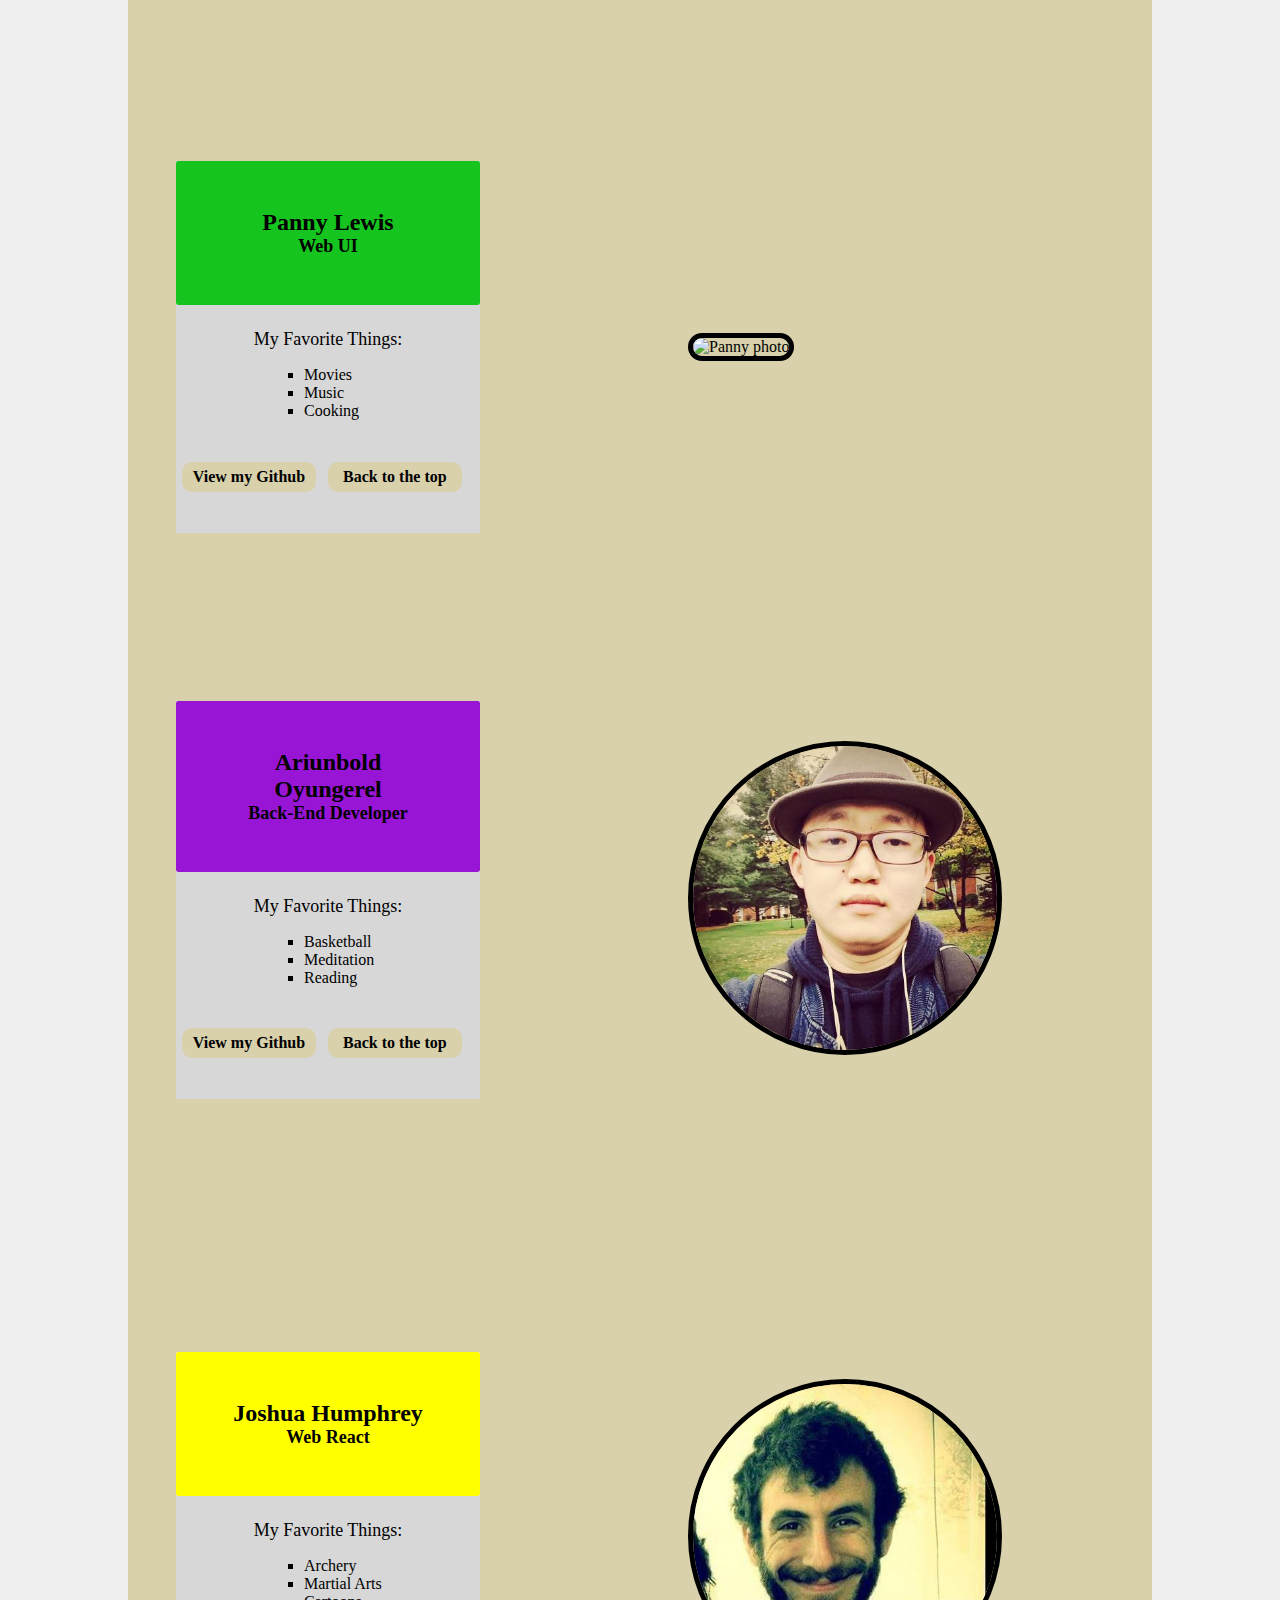
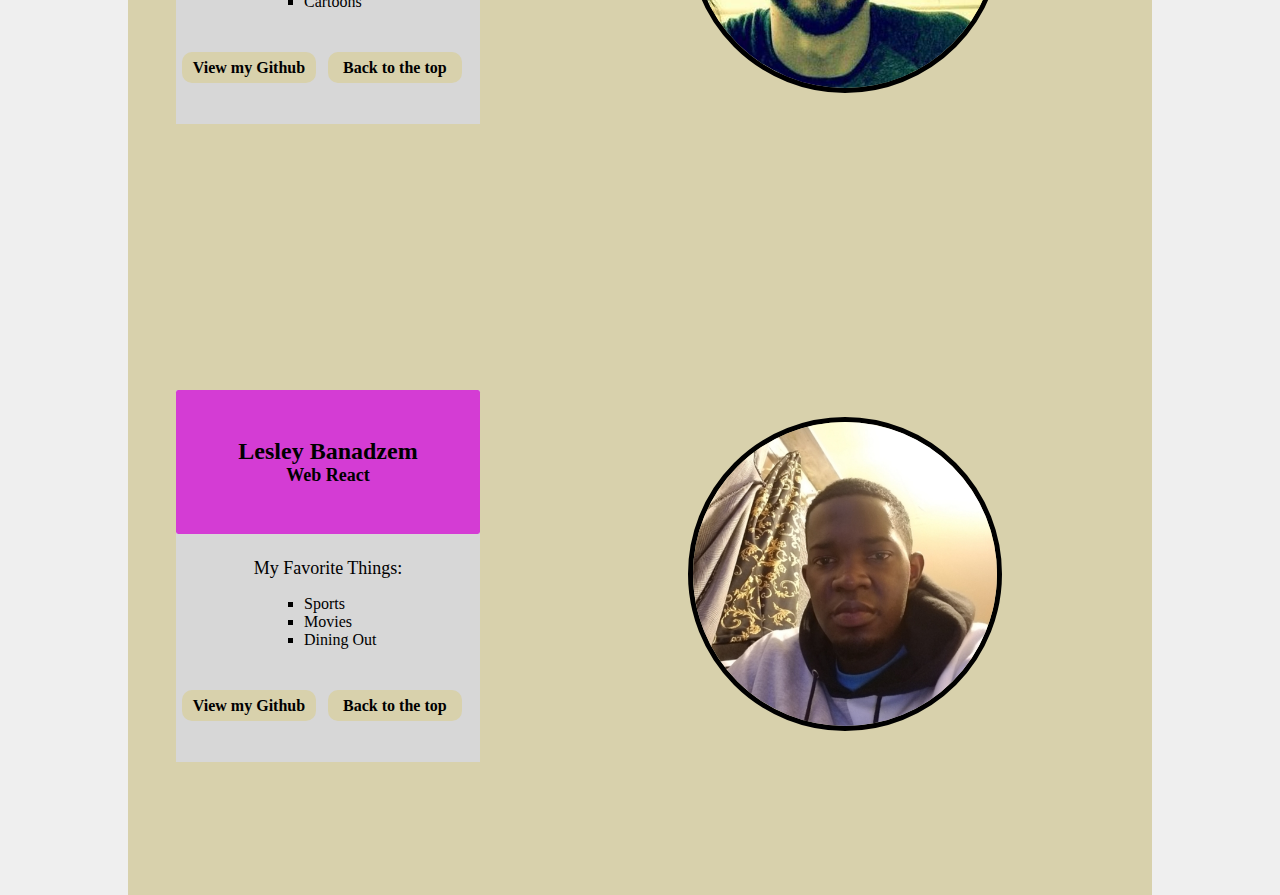
==== commit 7ae6723e: "added tablet media view, added person title" ====
--- a/about.html
+++ b/about.html
@@ -60,8 +60,7 @@
 
       <div>
         <img src="img/team.jpg" alt="header background"/>
-      </div>
-           
+      </div>         
        
 </header>
 <!-- header ends here -->
@@ -76,7 +75,10 @@
         <div class="person"><!-- parent to 2 children named person-intro and person-img -->
 
             <div class="person-intro"> <!-- this parent has 5 children:  h4, p, ul, btn, top -->         
-                <h4 id="Joseph Garcia" style="background-color: rgb(209, 49, 38)">Joseph Garcia</h4>
+                <h4 id="Joseph Garcia" style="background-color: rgb(209, 49, 38)">Joseph Garcia
+                    <p>Project Lead</p>
+                </h4>
+                
                 
                 <p>My Favorite Things:</p>
                 <ul>
@@ -104,7 +106,9 @@
         <div class="person">
           
             <div class="person-intro">
-                  <h4  id="Da'Juan McDonald" style="background-color: rgb(21, 185, 214)">Da'Juan McDonald</h4>
+                  <h4  id="Da'Juan McDonald" style="background-color: rgb(21, 185, 214)">Da'Juan McDonald
+                  <p>Web UI</p>
+                  </h4>
                   
                   <p>My Favorite Things:</p>
                   <ul>
@@ -133,7 +137,9 @@
         <div class="person">
          
             <div class="person-intro">
-                  <h4 id="Panny Lewis" style="background-color: rgb(21, 196, 30)">Panny Lewis</h4>
+                  <h4 id="Panny Lewis" style="background-color: rgb(21, 196, 30)">Panny Lewis
+                      <p>Web UI</p>
+                  </h4>
                   <p>My Favorite Things:</p>
                   <ul>
                     <li>Movies</li>
@@ -159,7 +165,9 @@
         <div class="person">
 
             <div class="person-intro">
-                  <h4 id="Ariunbold Oyungerel" style="background-color: rgb(153, 21, 214)">Ariunbold Oyungerel</h4>
+                  <h4 id="Ariunbold Oyungerel" style="background-color: rgb(153, 21, 214)">Ariunbold Oyungerel
+                      <p>Back-End Developer</p>
+                  </h4>
                   <p>My Favorite Things:</p>
                   <ul>
                       <li>Basketball</li>
@@ -186,7 +194,9 @@
         <div class="person">
 
               <div class="person-intro">  
-                    <h4 id="Joshua Humphrey" style="background-color: #ffff00">Joshua Humphrey</h4>
+                    <h4 id="Joshua Humphrey" style="background-color: #ffff00">Joshua Humphrey
+                        <p>Web React</p>
+                    </h4>
                     <p>My Favorite Things:</p>
                     <ul>
                         <li>Archery</li>
@@ -213,7 +223,9 @@
         <div class="person">
 
             <div class="person-intro">  
-                  <h4 id="Lesley Banadzem" style="background-color: rgb(212, 60, 212)">Lesley Banadzem</h4>
+                  <h4 id="Lesley Banadzem" style="background-color: rgb(212, 60, 212)">Lesley Banadzem
+                      <p>Web React</p>
+                  </h4>
                   <p>My Favorite Things:</p>
                   <ul>
                       <li>Sports</li>
--- a/css/index.css
+++ b/css/index.css
@@ -22,6 +22,13 @@
     flex-direction: column;
     border-bottom: none;
     align-items: center;
+  }
+}
+@media (max-width: 700px) {
+  .logo-title {
+    flex-direction: row;
+    border-bottom: none;
+    align-items: flex-start;
   }
 }
 .logo-title img {
@@ -33,6 +40,18 @@
   margin: 0;
   padding: 10px;
 }
+@media (max-width: 500px) {
+  .logo-title .logo {
+    width: 20%;
+    margin: 0;
+    padding: 0;
+  }
+}
+@media (max-width: 700px) {
+  .logo-title .logo {
+    width: 10%;
+  }
+}
 .logo-title .title {
   font-style: 'Playfair Display' sans-serif;
   width: 80%;
@@ -43,13 +62,23 @@
     width: 100%;
   }
 }
-.logo-title .title h1 {
+@media (max-width: 700px) {
+  .logo-title .title {
+    width: 100%;
+  }
+}
+.logo-title h1 {
   font-size: 5em;
   margin: 5%;
   text-align: center;
 }
 @media (max-width: 500px) {
-  .logo-title .title h1 {
+  .logo-title h1 {
+    font-size: 1em;
+  }
+}
+@media (max-width: 700px) {
+  .logo-title h1 {
     font-size: 1em;
   }
 }
@@ -72,6 +101,12 @@
   font-size: 2em;
   text-decoration: none;
 }
+@media (max-width: 700px) {
+  nav a {
+    font-size: 1em;
+    text-decoration: none;
+  }
+}
 nav a:hover {
   opacity: 0.5;
 }
@@ -89,6 +124,14 @@
     padding: 0;
   }
 }
+@media (max-width: 700px) {
+  .home-content {
+    display: flex;
+    flex-direction: row;
+    margin: 0;
+    padding: 0;
+  }
+}
 .home-content .home-img {
   display: flex;
   flex-direction: row;
@@ -99,6 +142,13 @@
   .home-content .home-img {
     flex-direction: column;
     display: flex;
+  }
+}
+@media (max-width: 700px) {
+  .home-content .home-img {
+    flex-direction: column;
+    display: flex;
+    justify-content: space-around;
   }
 }
 .home-content .home-img img {
@@ -115,6 +165,14 @@
     border-radius: 0.5em;
   }
 }
+@media (max-width: 700px) {
+  .home-content .home-img img {
+    width: 5em;
+    height: 5em;
+    border: 0.5em solid #22a3d6;
+    border-radius: 0.5em;
+  }
+}
 .home-content .home-article {
   display: flex;
   flex-direction: row;
@@ -126,6 +184,14 @@
     display: flex;
     flex-direction: column;
     width: 100%;
+  }
+}
+@media (max-width: 700px) {
+  .home-content .home-article {
+    display: flex;
+    flex-direction: column;
+    width: 100%;
+    padding: 2em;
   }
 }
 .home-content .home-article .art {
@@ -134,7 +200,7 @@
   flex-direction: column;
   align-items: center;
   background-color: #D7D7D7;
-  margin: 0;
+  margin: 1em;
 }
 @media (max-width: 500px) {
   .home-content .home-article .art {
@@ -142,6 +208,14 @@
     flex-direction: column;
     width: 100%;
     padding: 0 0 2em 0;
+  }
+}
+@media (max-width: 700px) {
+  .home-content .home-article .art {
+    display: flex;
+    flex-direction: column;
+    width: 100%;
+    padding: 0 0 0em 0;
   }
 }
 .home-content .home-article h4 {
@@ -164,6 +238,12 @@
   .home-content .home-article p {
     height: 30%;
     margin: 0.5em 1em 2em 1em;
+    font-size: medium;
+  }
+}
+@media (max-width: 700px) {
+  .home-content .home-article p {
+    font-size: medium;
   }
 }
 .home-content .home-article .btn {
@@ -281,6 +361,12 @@
     flex-direction: column-reverse;
   }
 }
+@media (max-width: 700px) {
+  .content-person .person {
+    display: flex;
+    flex-direction: column-reverse;
+  }
+}
 .content-person .person .person-intro {
   background-color: #D7D7D7;
   display: flex;
@@ -305,7 +391,14 @@
   .content-person .person .person-intro h4 {
     margin: 0em 0 1em 0;
     padding: 1.5em;
-    font-size: 1.5em;
+    font-size: 1em;
+  }
+}
+@media (max-width: 700px) {
+  .content-person .person .person-intro h4 {
+    margin: 0em 0 1em 0;
+    padding: 1.5em;
+    font-size: 1em;
   }
 }
 .content-person .person .person-intro p {
@@ -395,8 +488,16 @@
   .content-person .person .person-img {
     margin: 3em 0em 0em 0em;
     padding: 0;
-    width: 75%;
-    height: 75%;
+    width: 50%;
+    height: 50%;
+  }
+}
+@media (max-width: 700px) {
+  .content-person .person .person-img {
+    margin: 3em 0em 0em 0em;
+    padding: 0;
+    width: 50%;
+    height: 50%;
   }
 }
 .content-person .person .person-img img {
